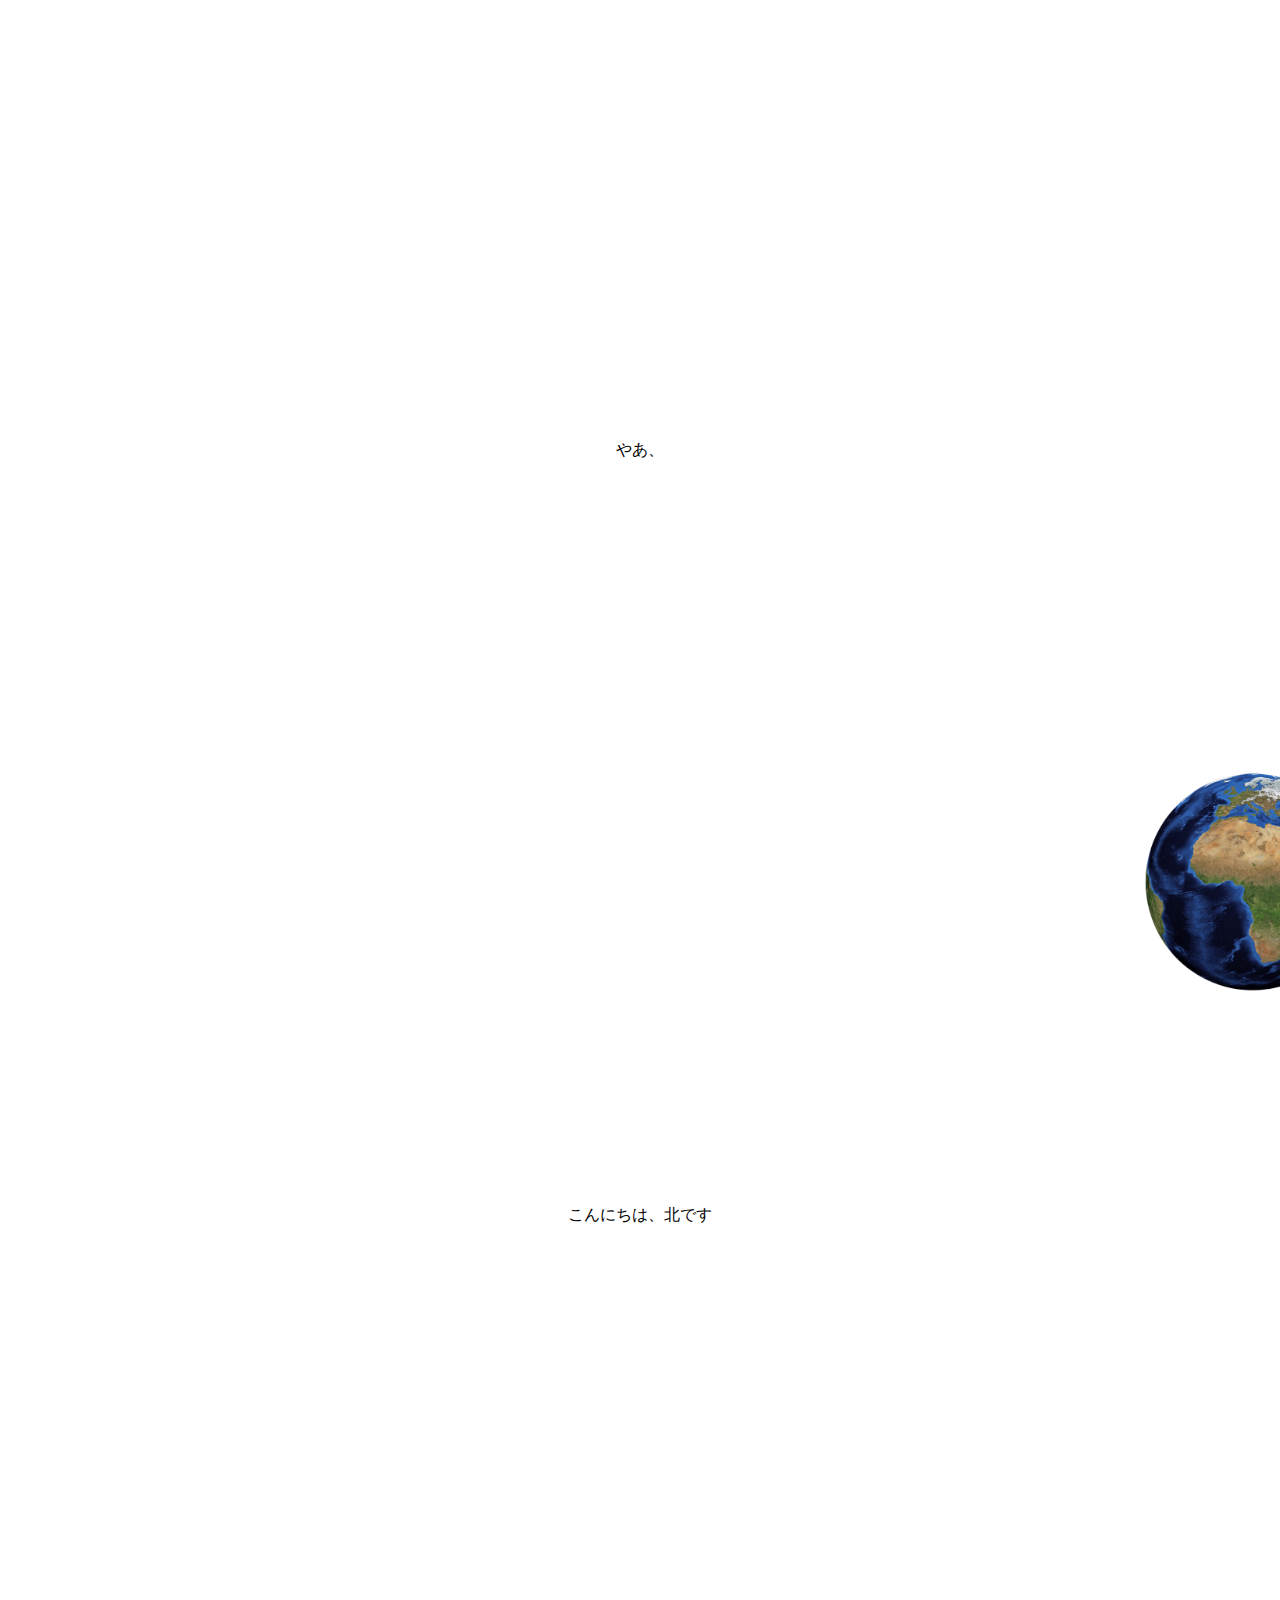
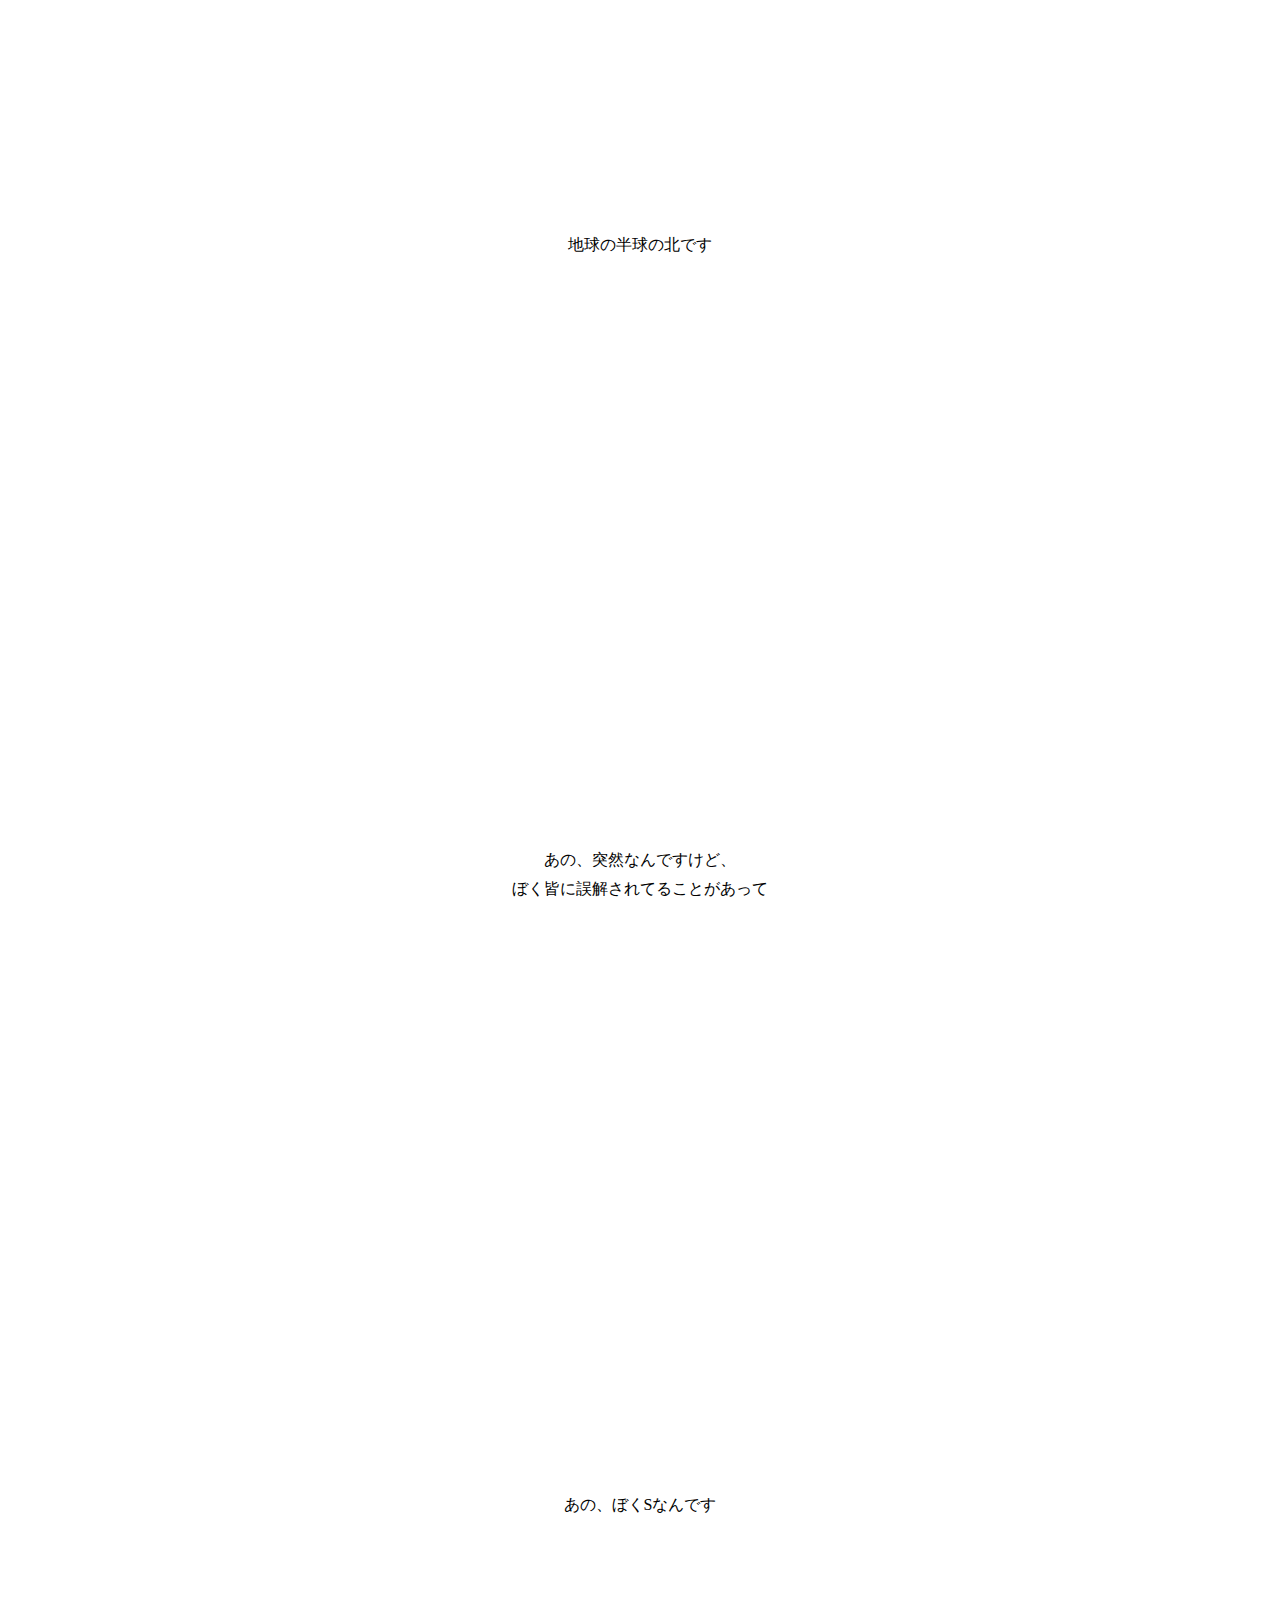
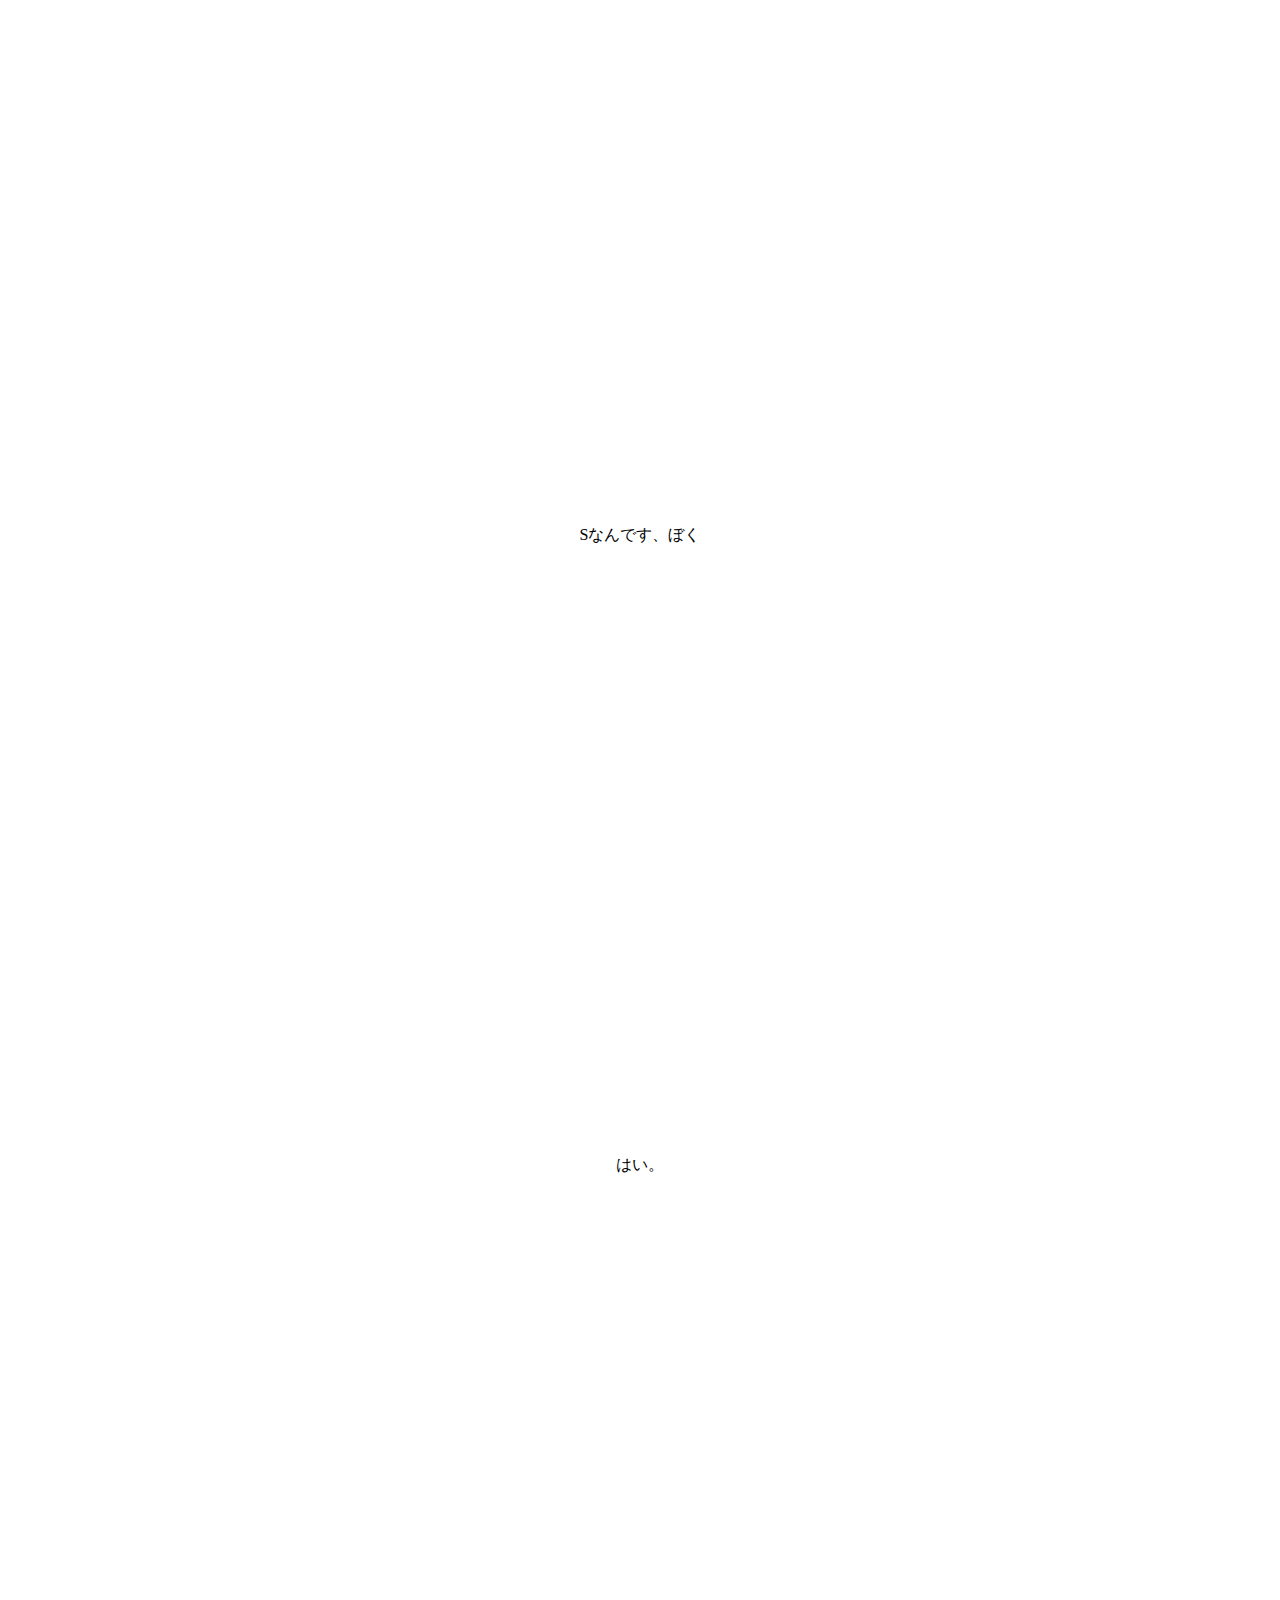
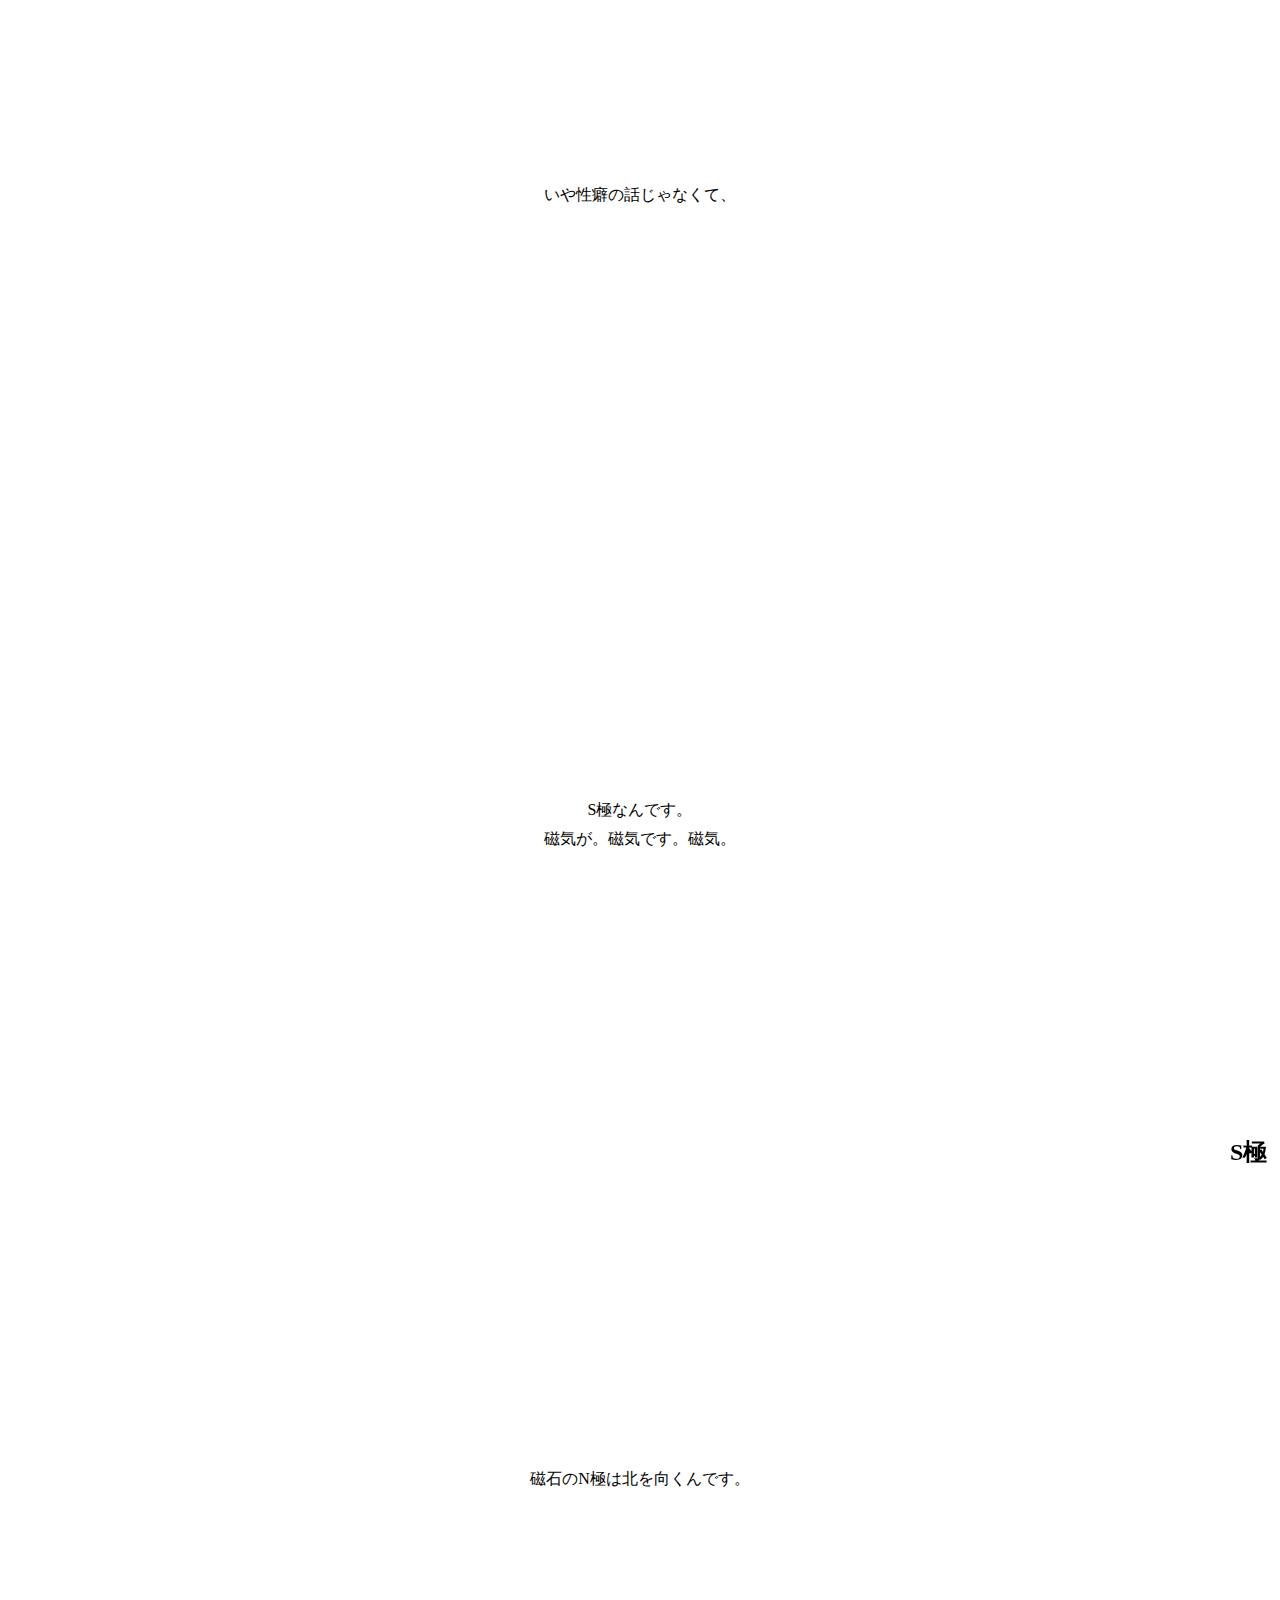
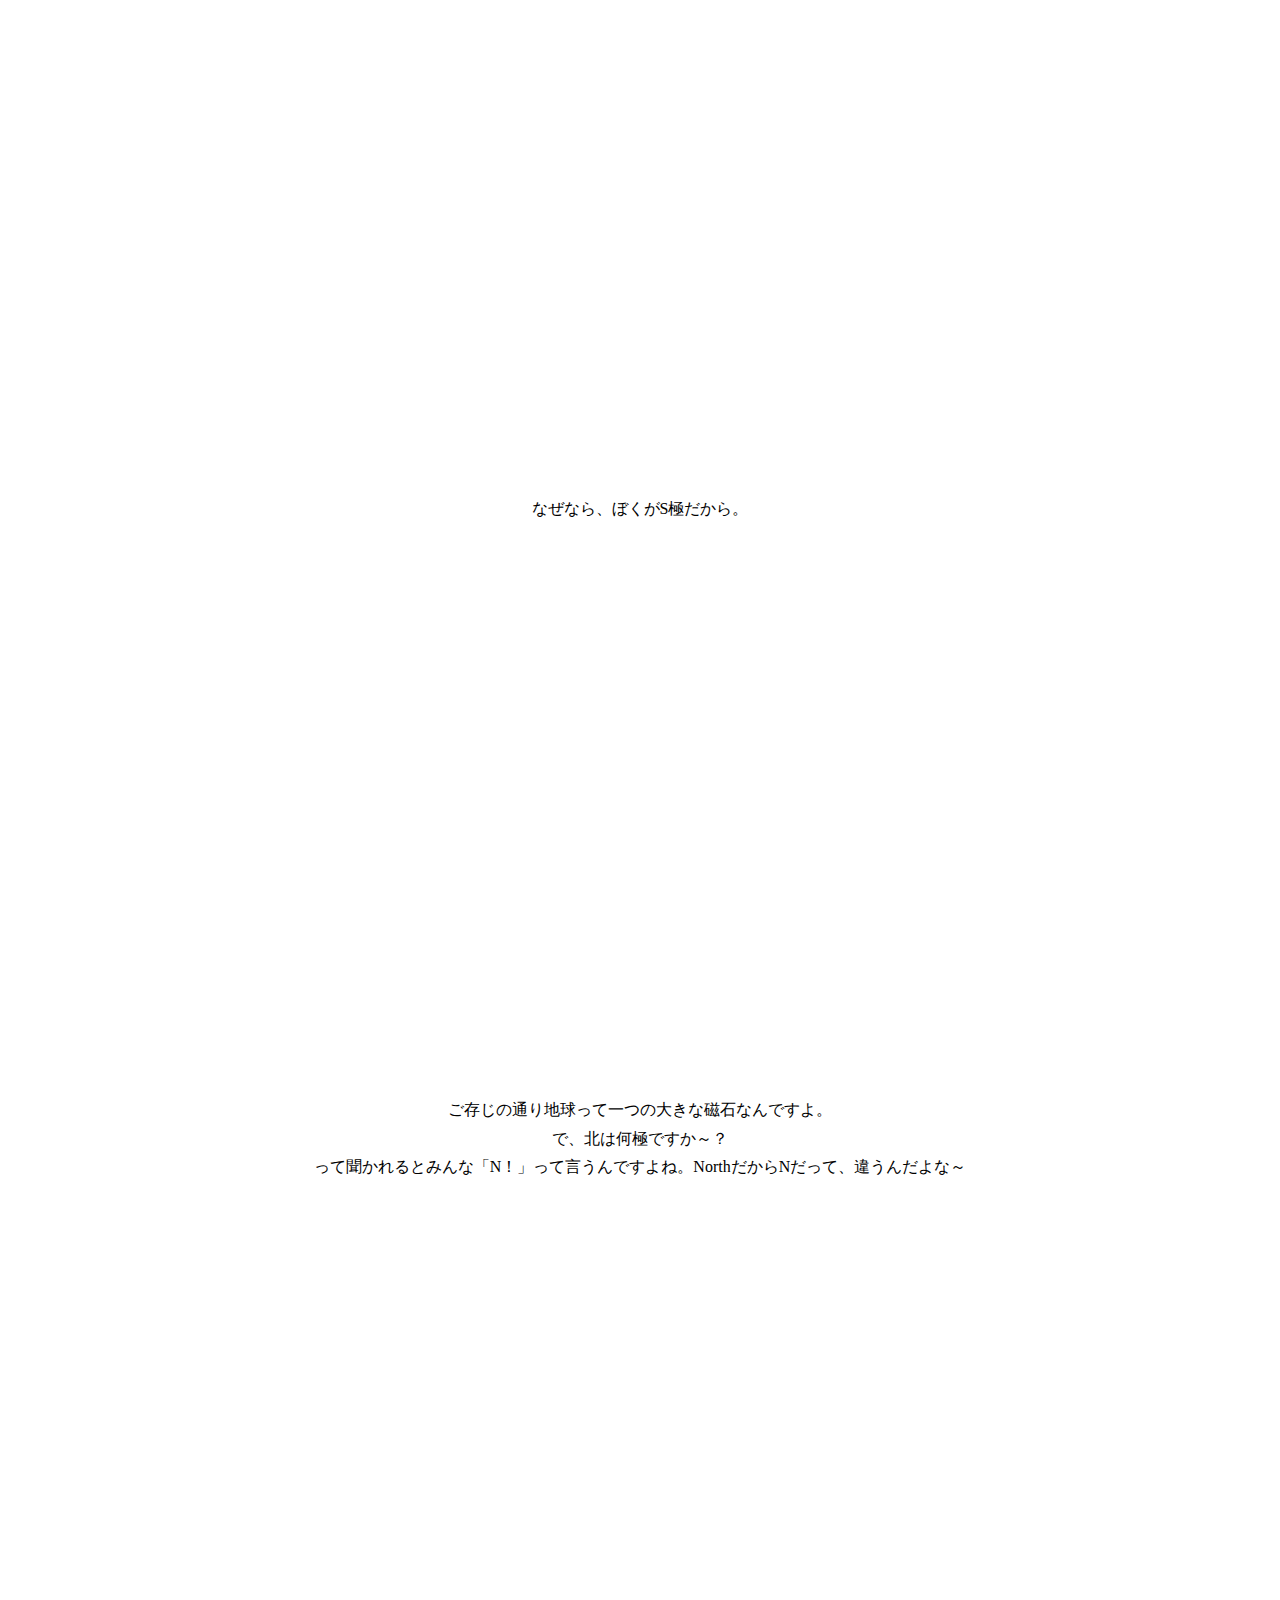
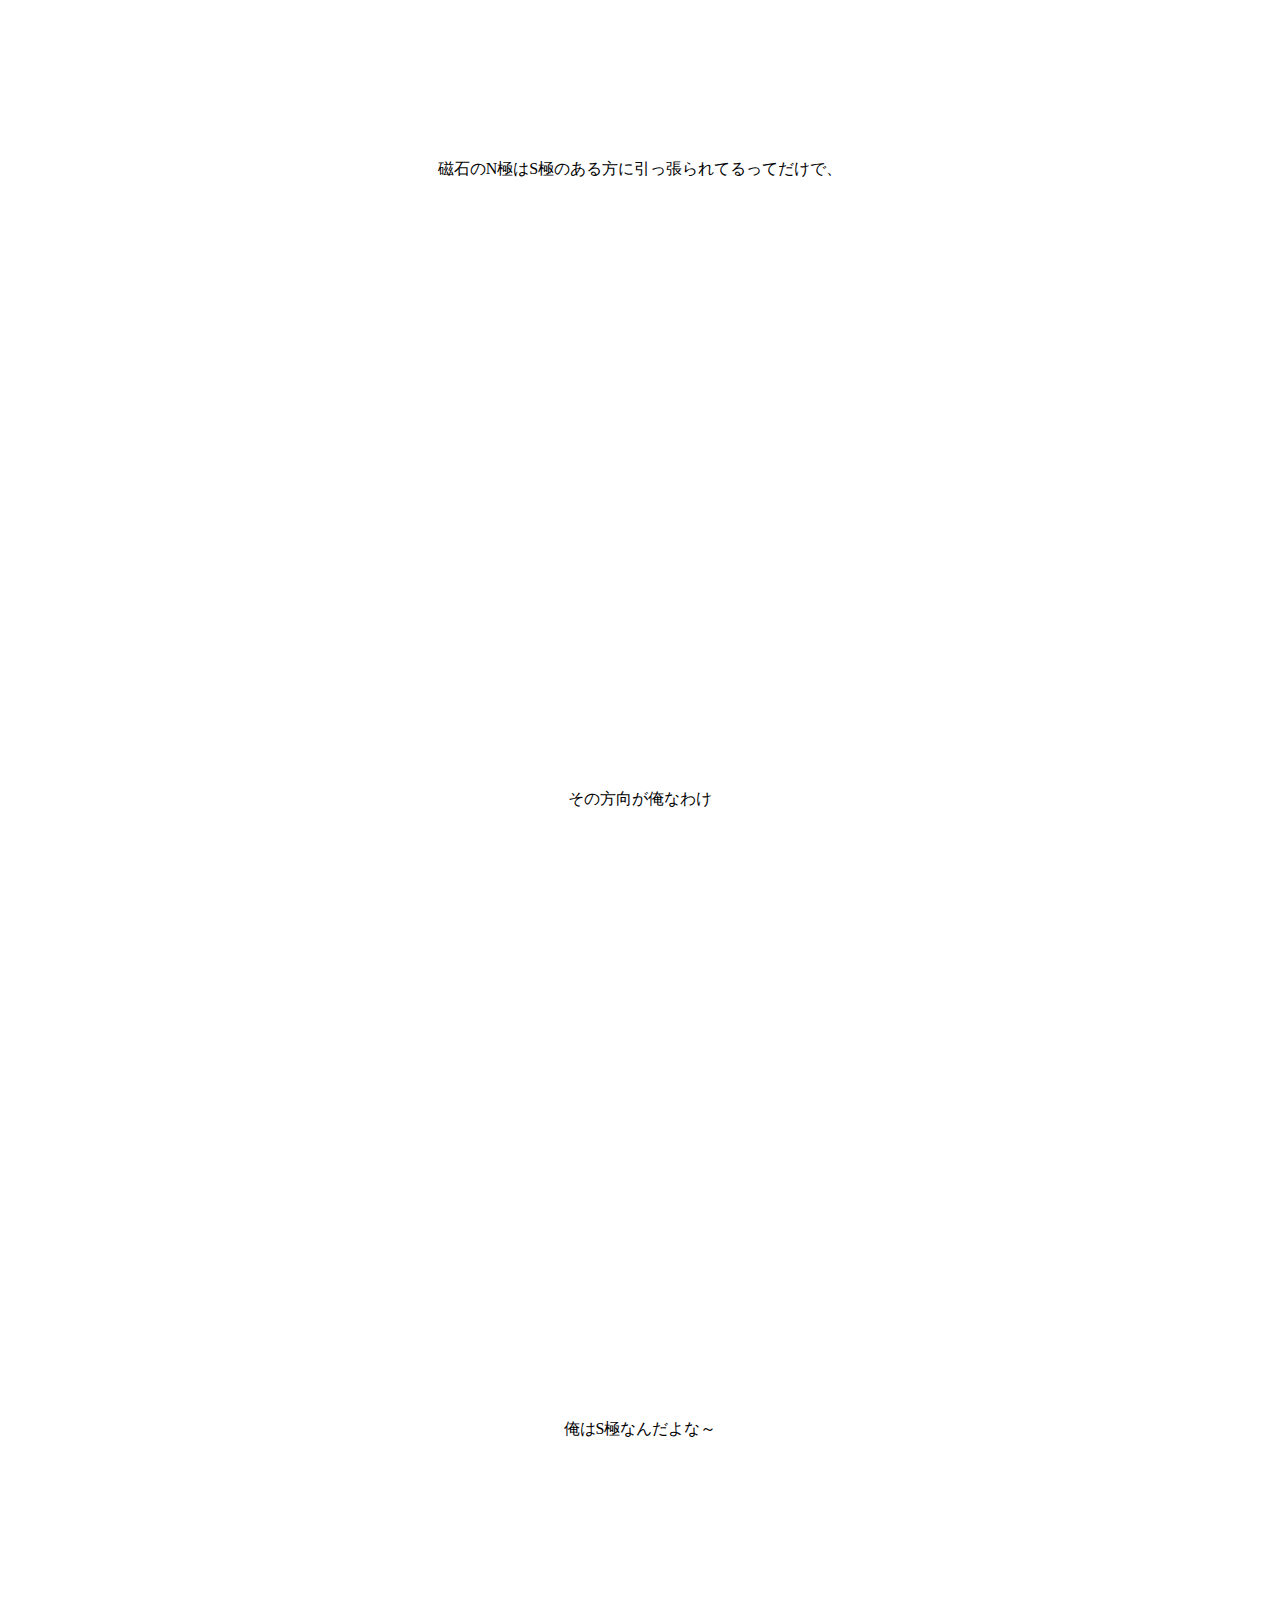
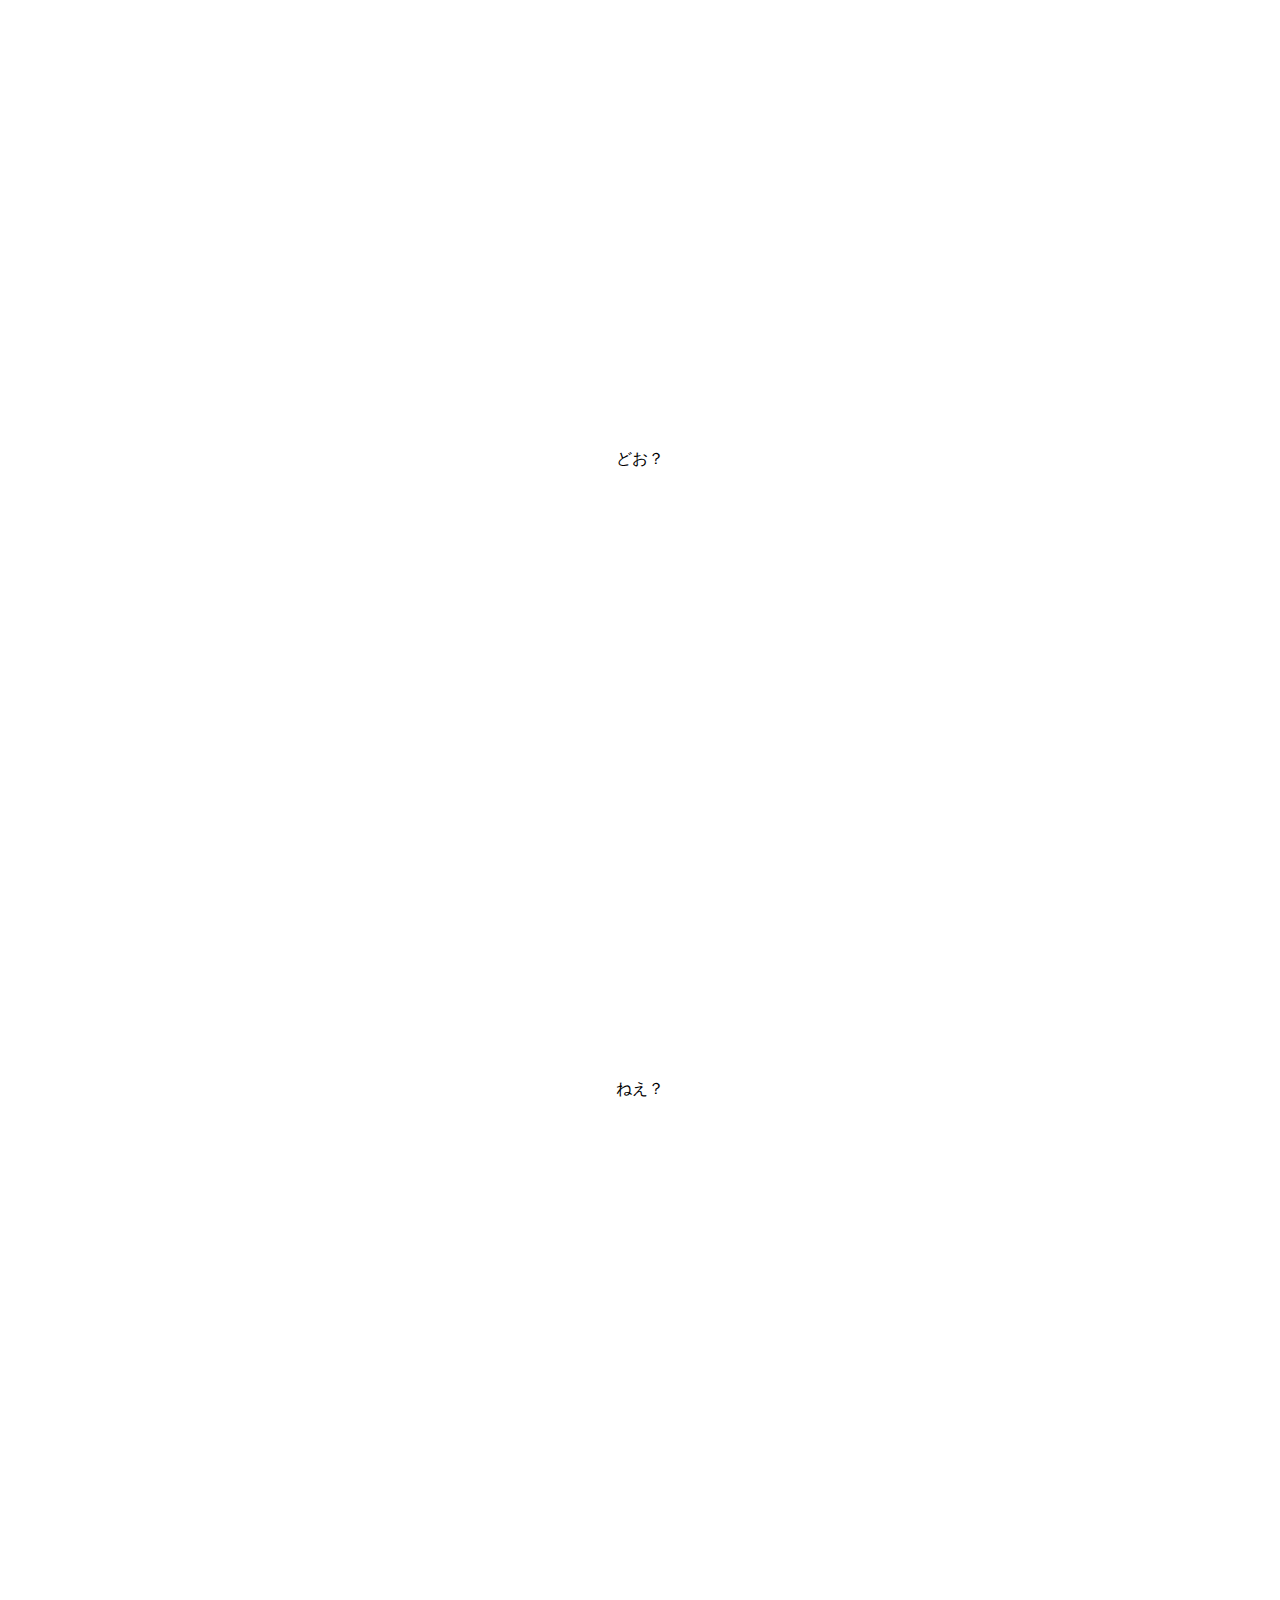
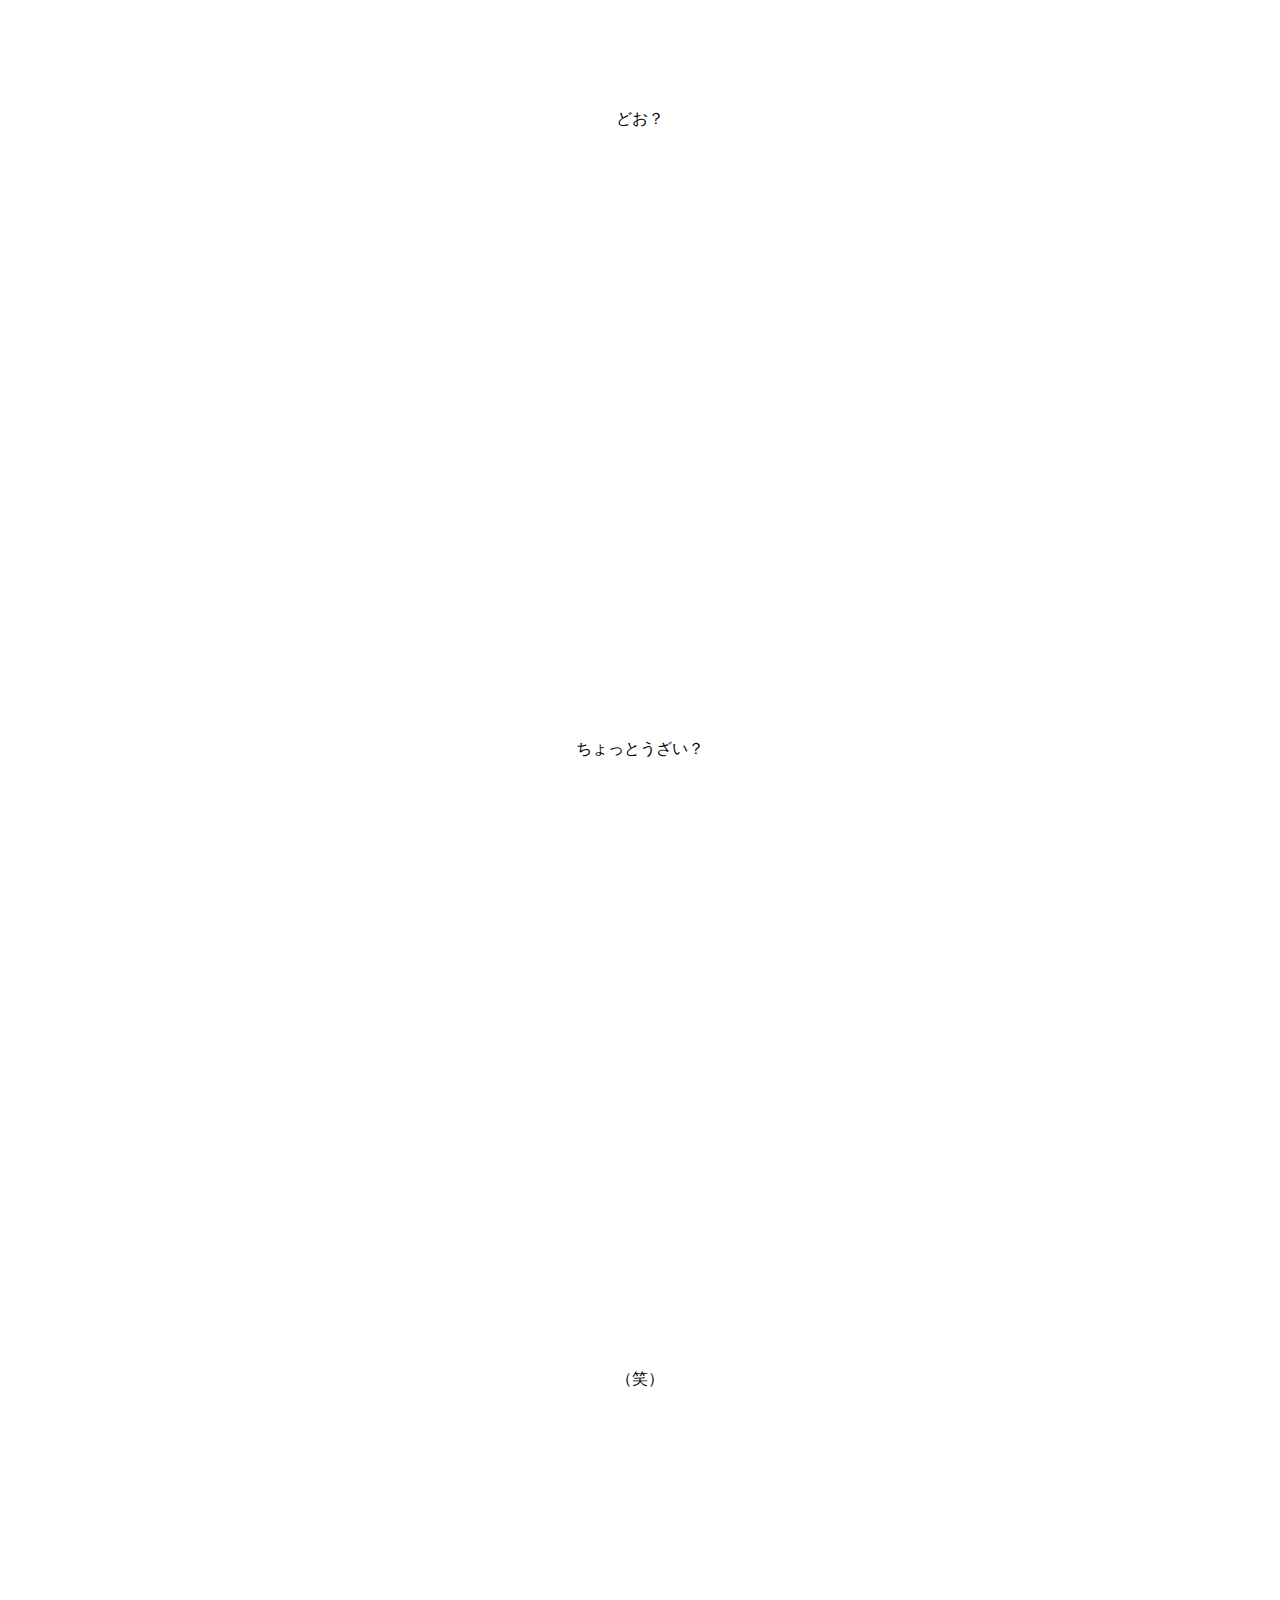
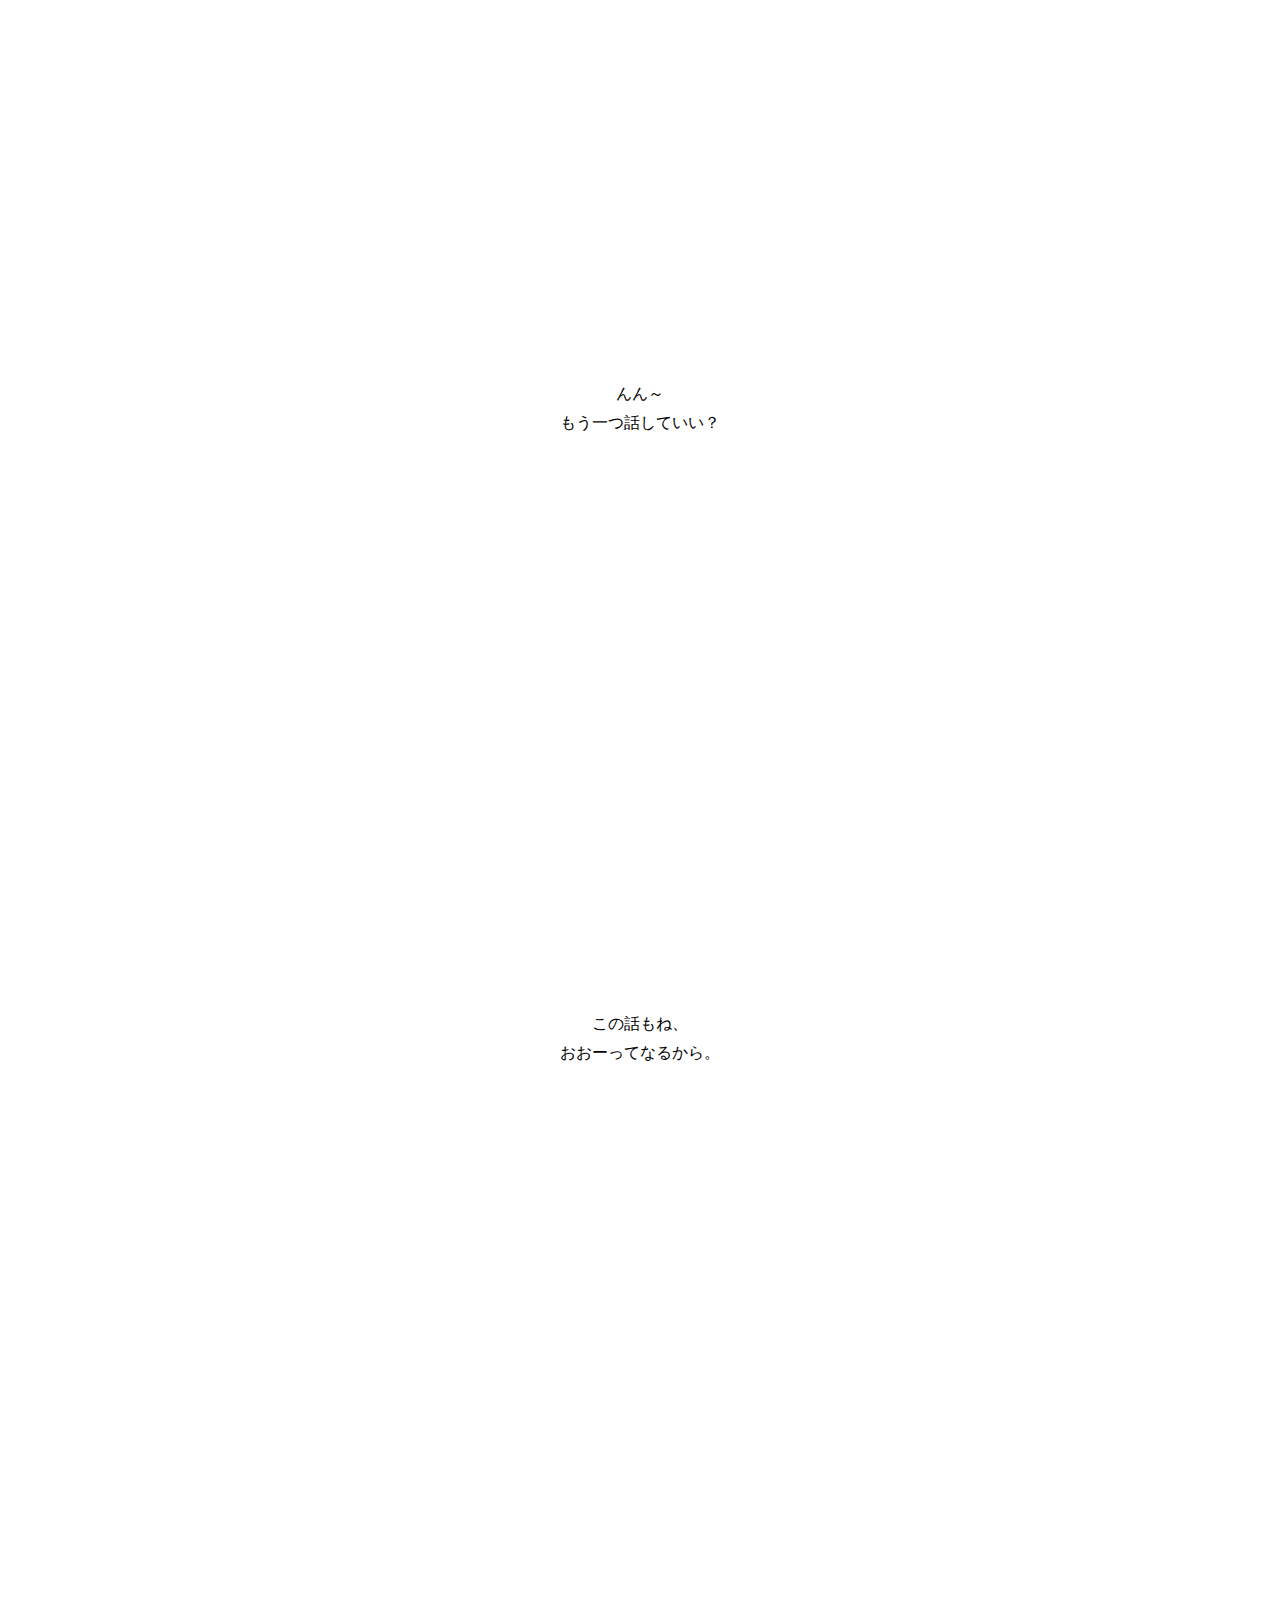
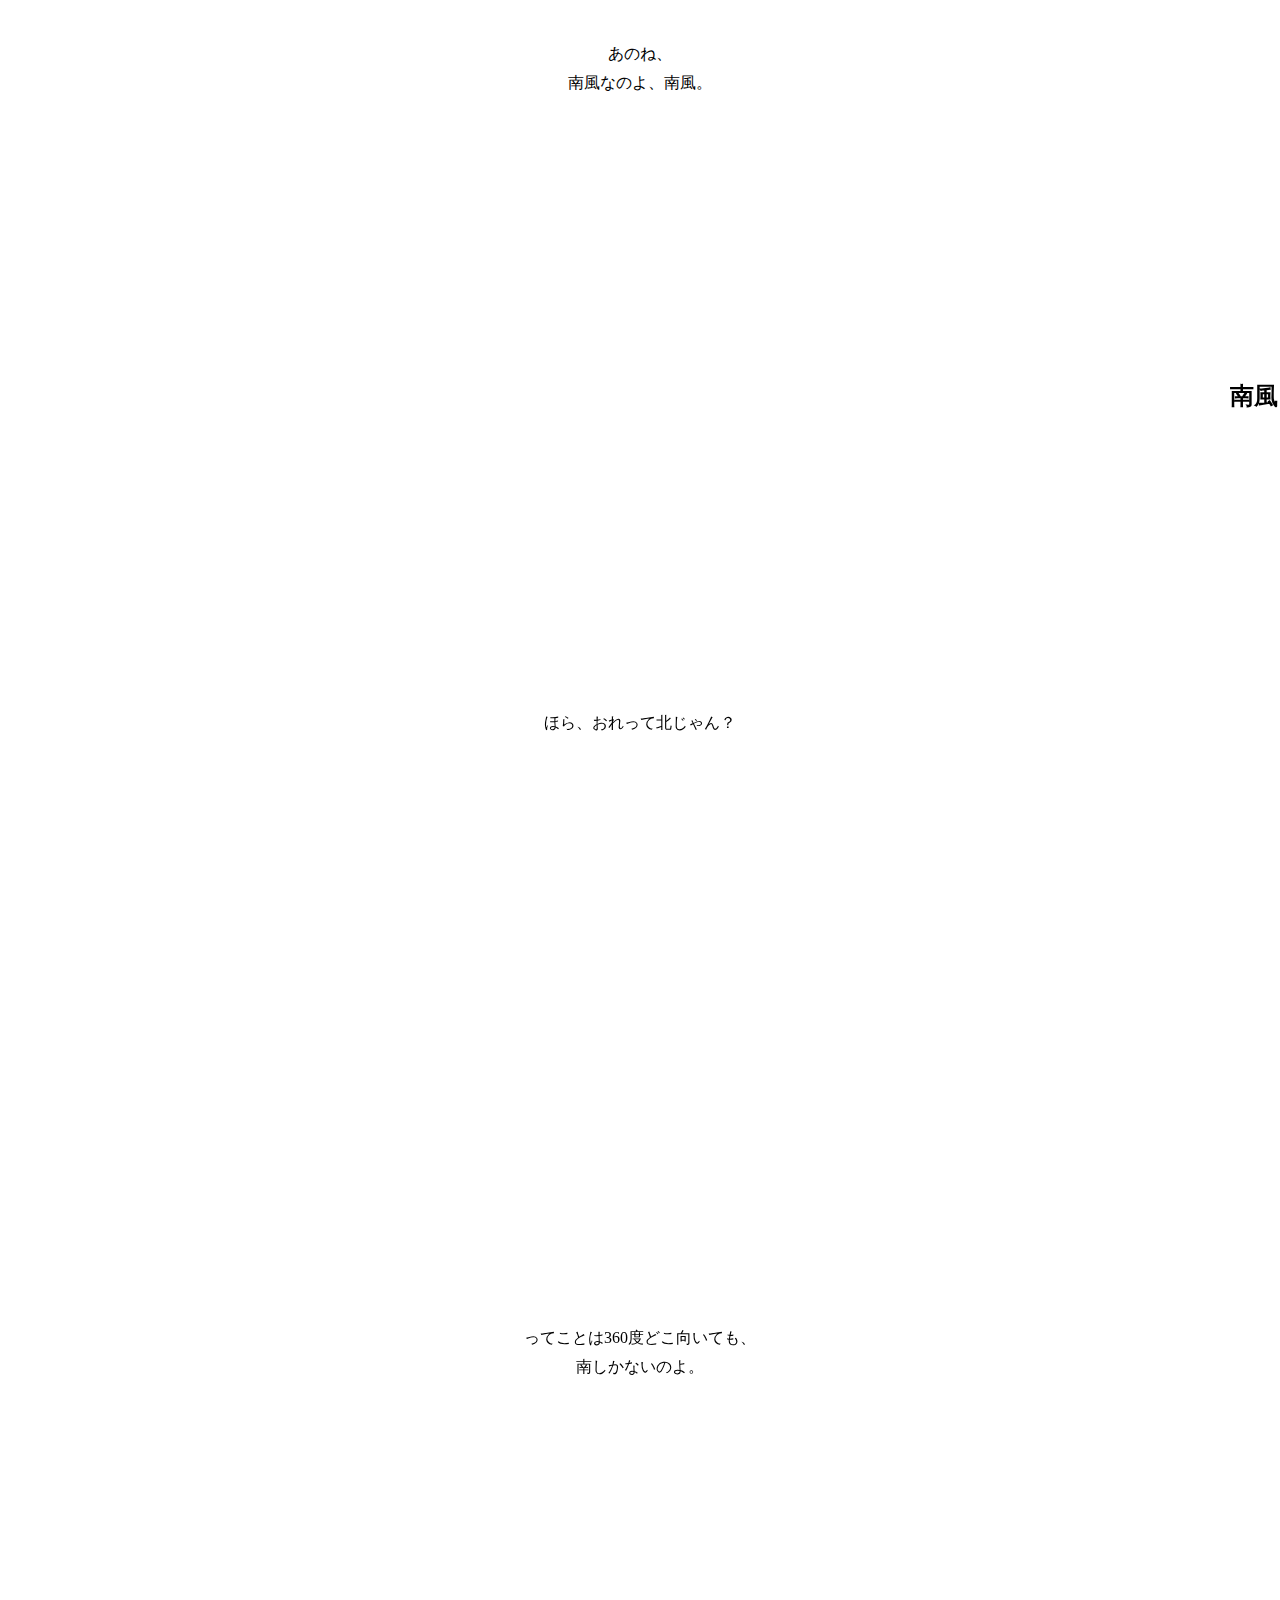
==== index.html @ 5610a76c "Add files via upload" ====
<!DOCTYPE html>
<html lang="ja">
<head>
    <meta charset="UTF-8">
    <meta name="viewport" content="width=device-width, initial-scale=1.0">
    <link rel="stylesheet" href="reset.css">
    <link rel="stylesheet" href="style.css">
    <title>北</title>
</head>
<body>
    <img id="earth" src="earth.png" alt="the Earth">
    <div class="comment comment-height100"><p>やあ、</p></div>
    <div class="comment"><p>こんにちは、北です</p></div>
    <div class="comment"><p>地球の半球の北です</p></div>
    <div class="comment"><p>あの、突然なんですけど、<br>ぼく皆に誤解されてることがあって</p></div>
    <div class="comment"><p>あの、ぼくSなんです</p></div>
    <div class="comment"><p>Sなんです、ぼく</p></div>
    <div class="comment"><p>はい。</p></div>
    <div class="comment"><p>いや性癖の話じゃなくて、</p></div>
    <div class="comment"><p>S極なんです。<br>磁気が。磁気です。磁気。</p></div>
    <section class="section">
        <div class="line">S極</div>
        <div class="comment"><p>磁石のN極は北を向くんです。</p></div>
        <div class="comment"><p>なぜなら、ぼくがS極だから。</p></div>
        <div class="comment"><p>ご存じの通り地球って一つの大きな磁石なんですよ。<br>で、北は何極ですか～？<br>って聞かれるとみんな「N！」って言うんですよね。NorthだからNだって、違うんだよな～</p></div>
        <div class="comment"><p>磁石のN極はS極のある方に引っ張られてるってだけで、</p></div>
        <div class="comment"><p>その方向が俺なわけ</p></div>
        <div class="comment"><p>俺はS極なんだよな～</p></div>
    </section>
    <div class="comment"><p>どお？</p></div>
    <div class="comment"><p>ねえ？</p></div>
    <div class="comment"><p>どお？</p></div>
    <div class="comment"><p>ちょっとうざい？</p></div>
    <div class="comment"><p>（笑）</p></div>
    <div class="comment"><p>んん～<br>もう一つ話していい？</p></div>
    <div class="comment"><p>この話もね、<br>おおーってなるから。</p></div>
    <div class="comment"><p>あのね、<br>南風なのよ、南風。</p></div>
    <section class="section">
        <div class="line">南風</div>
        <div class="comment"><p>ほら、おれって北じゃん？</p></div>
        <div class="comment"><p>ってことは360度どこ向いても、<br>南しかないのよ。</p></div>
        <div class="comment"><p>だから風吹いたらとりあえずその風って南風なのね、</p></div>
        <div class="comment"><p>南から吹いてきてるからね、</p></div>
        <div class="comment"><p>この風はどっから来た？<br>とかじゃなくて、南なのよ、<br>南でしかないのよ、だから南風。</p></div>
        <div class="comment"><p>ぜ～んぶ南風</p></div>
    </section>
    <div class="comment"><p>おれけっこう南要素あるからね</p></div>
    <div class="comment"><p>まじ混沌<br>君たち人間のネーミングセンス複雑</p></div>
    <div class="comment"><p>一番混乱したのはね、SNS。</p></div>
    <div class="comment"><p>あれはサービスの名前だったのね。</p></div>
    <div class="comment"><p>最初聞いたとき、うわってなったもん。<br>どっち？磁極？方角？俺？<br>って、しかもＳ二つ付くし。</p></div>
    <div class="comment"><p>結果全然関係ないっていうね、</p></div>
    <div class="comment"><p>それはそれでなんか寂しさもあったよ、<br>結局好きだもん、<br>おれ自分のこと、北のこと。</p></div>
    <div class="comment"><p>はぁー話せたー、無事に。</p></div>
    <div class="comment"><p>ヒュー、</p></div>
    <div class="comment"><p>あ、ちなみに今の風は北風ね、<br>おれが自発的に吹いた風だから、</p></div>
    <div class="comment"><p>どっかから来た風じゃないからね、<br>おれ由来だからね、<br>おれオリジナルだからね、</p></div>
    <div class="comment"><p>俺風ね、北風</p></div>
    <div class="comment comment-height100"><p>いまのは北風。</p></div>
</body>
</html>
---- style.css ----
body {
  position: relative;
  background: #fff;
  color: #000;
  width: 100vw;
}
body #earth {
  position: fixed;
  top: calc(100% - 140px);
  left: calc(100% - 150px);
  width: 250px;
  height: auto;
  z-index: 10;
  -o-object-fit: contain;
     object-fit: contain;
}
body .comment {
  height: 70vh;
  width: 100%;
  display: flex;
  justify-content: center;
  align-items: center;
  text-align: center;
  line-height: 1.8;
}
body .comment.comment-height100 {
  height: 100vh;
}
body .comment p {
  padding: 30px;
}
body .section {
  position: relative;
  height: 100%;
  width: 100%;
}
body .section .line {
  position: -webkit-sticky;
  position: sticky;
  top: calc(100% - 140px - 30px);
  left: calc(100% - 10px);
  font-size: 1.5rem;
  width: 50px;
  font-weight: bold;
}
/*# sourceMappingURL=style.css.map */
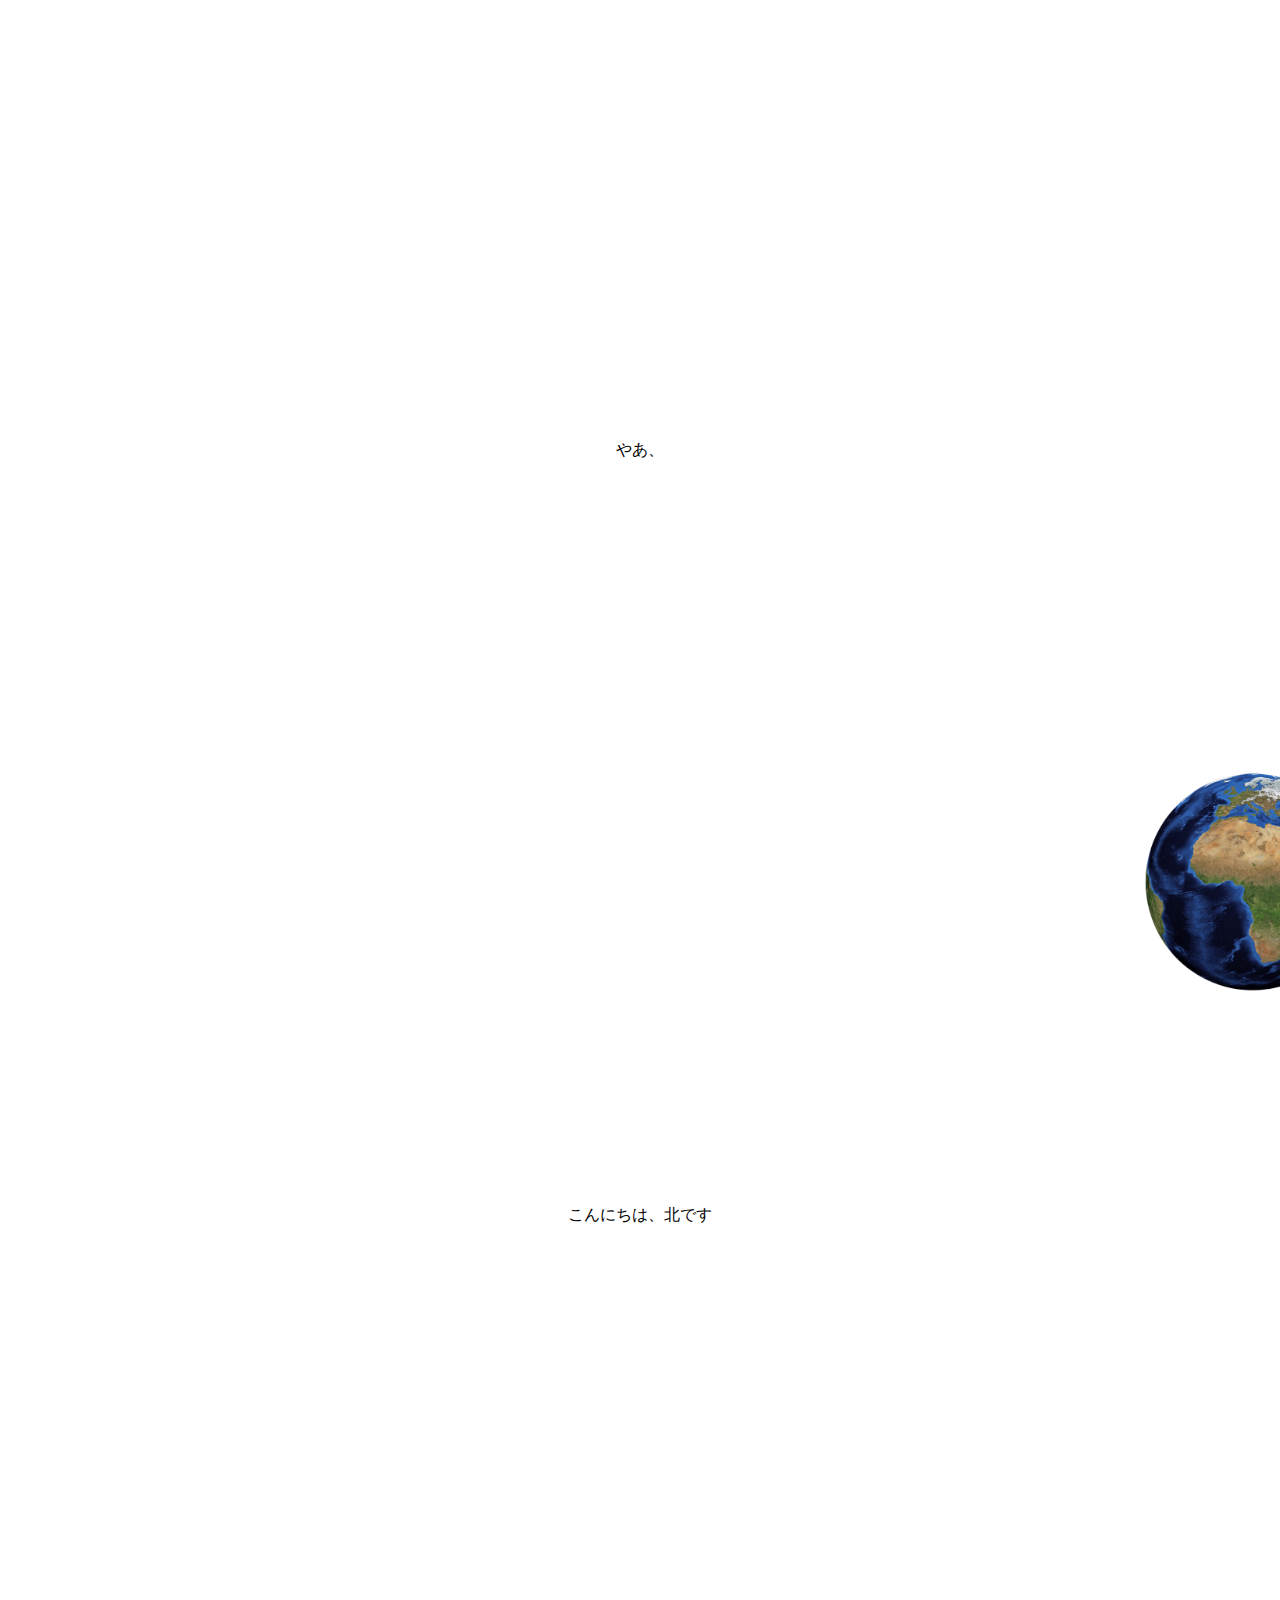
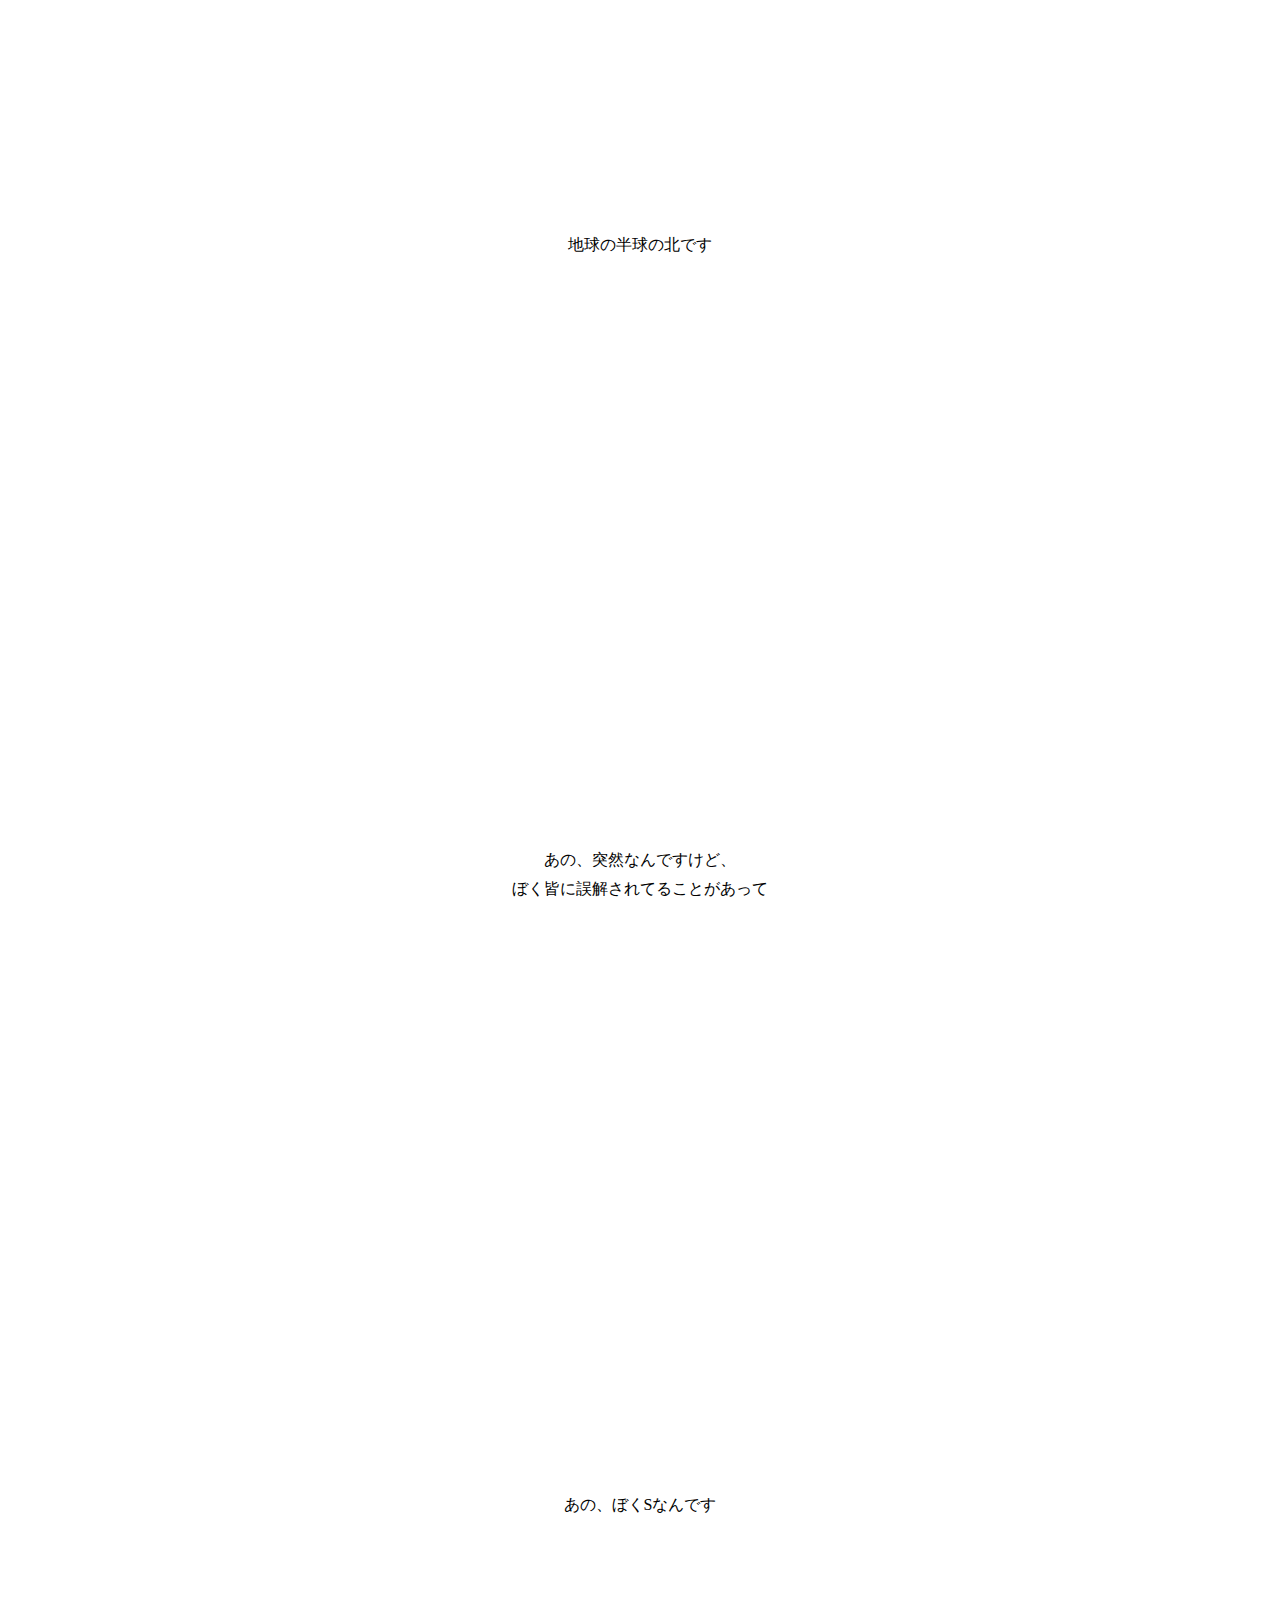
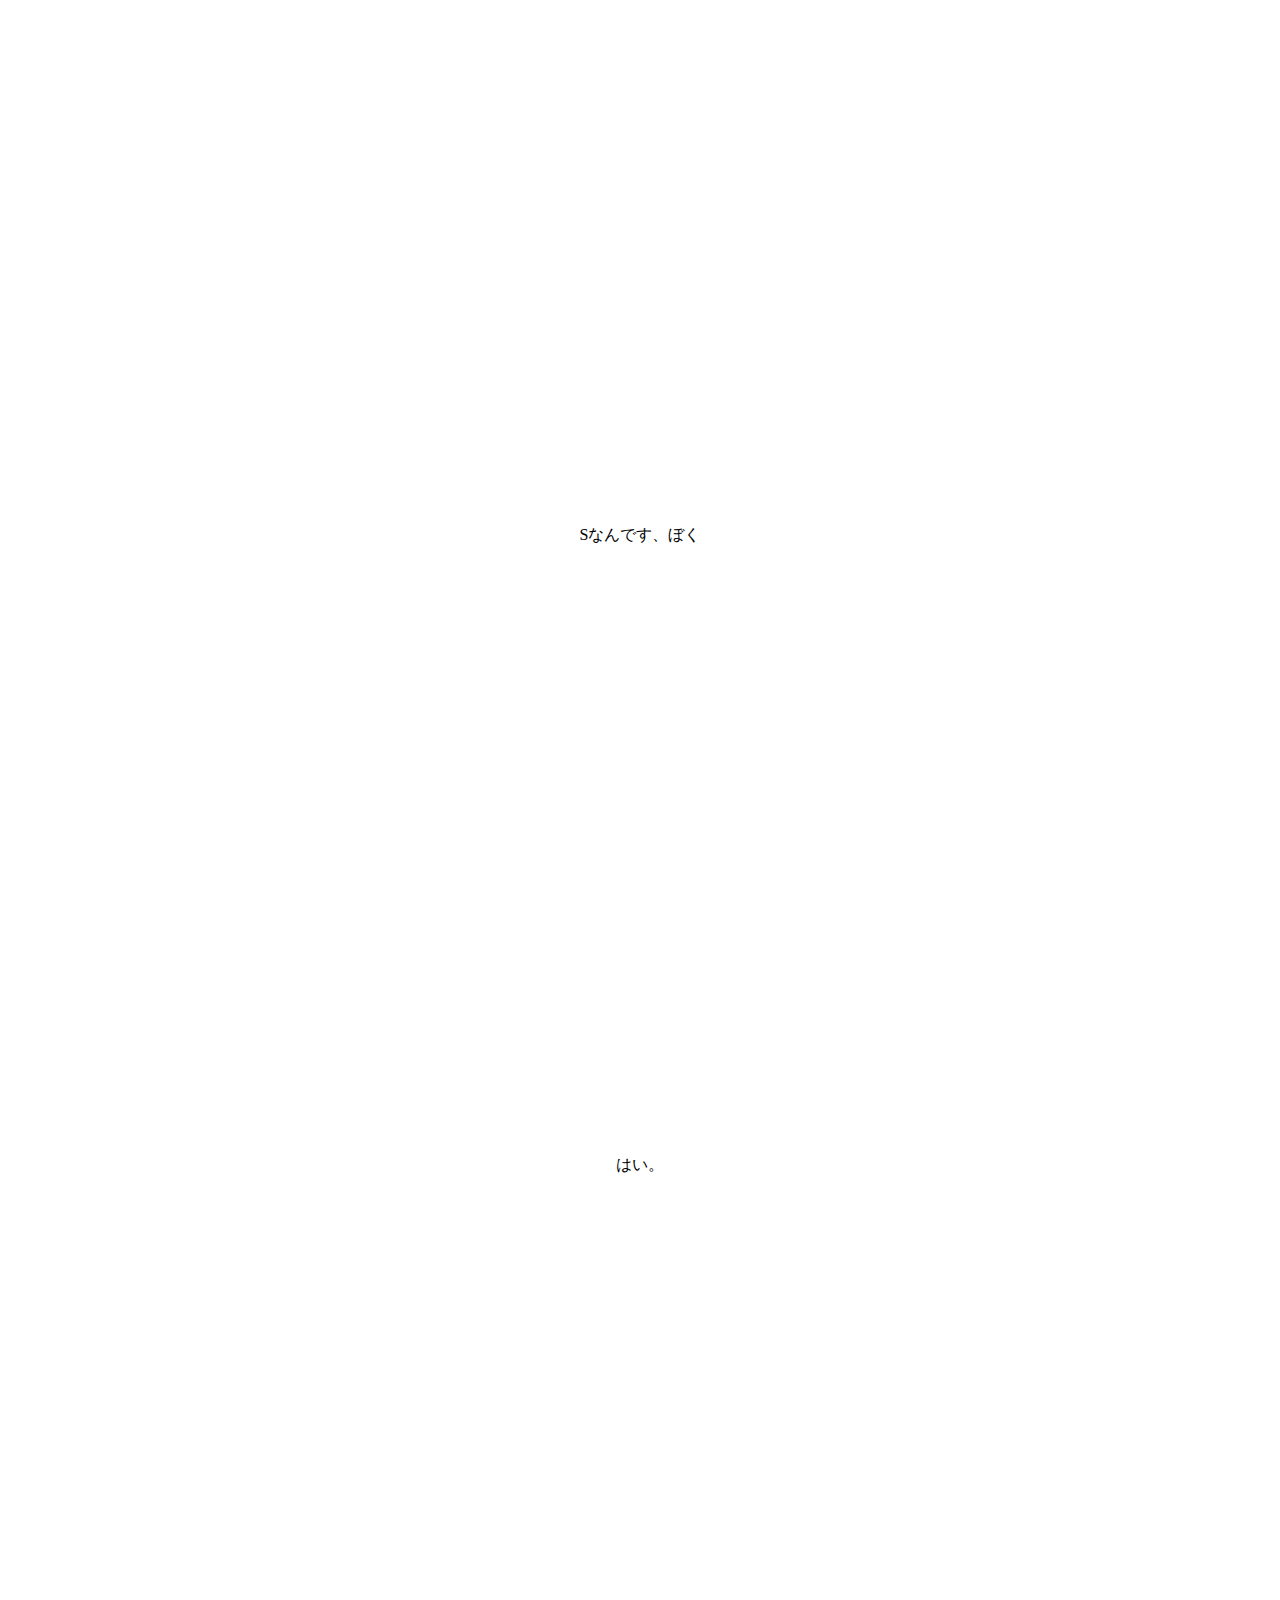
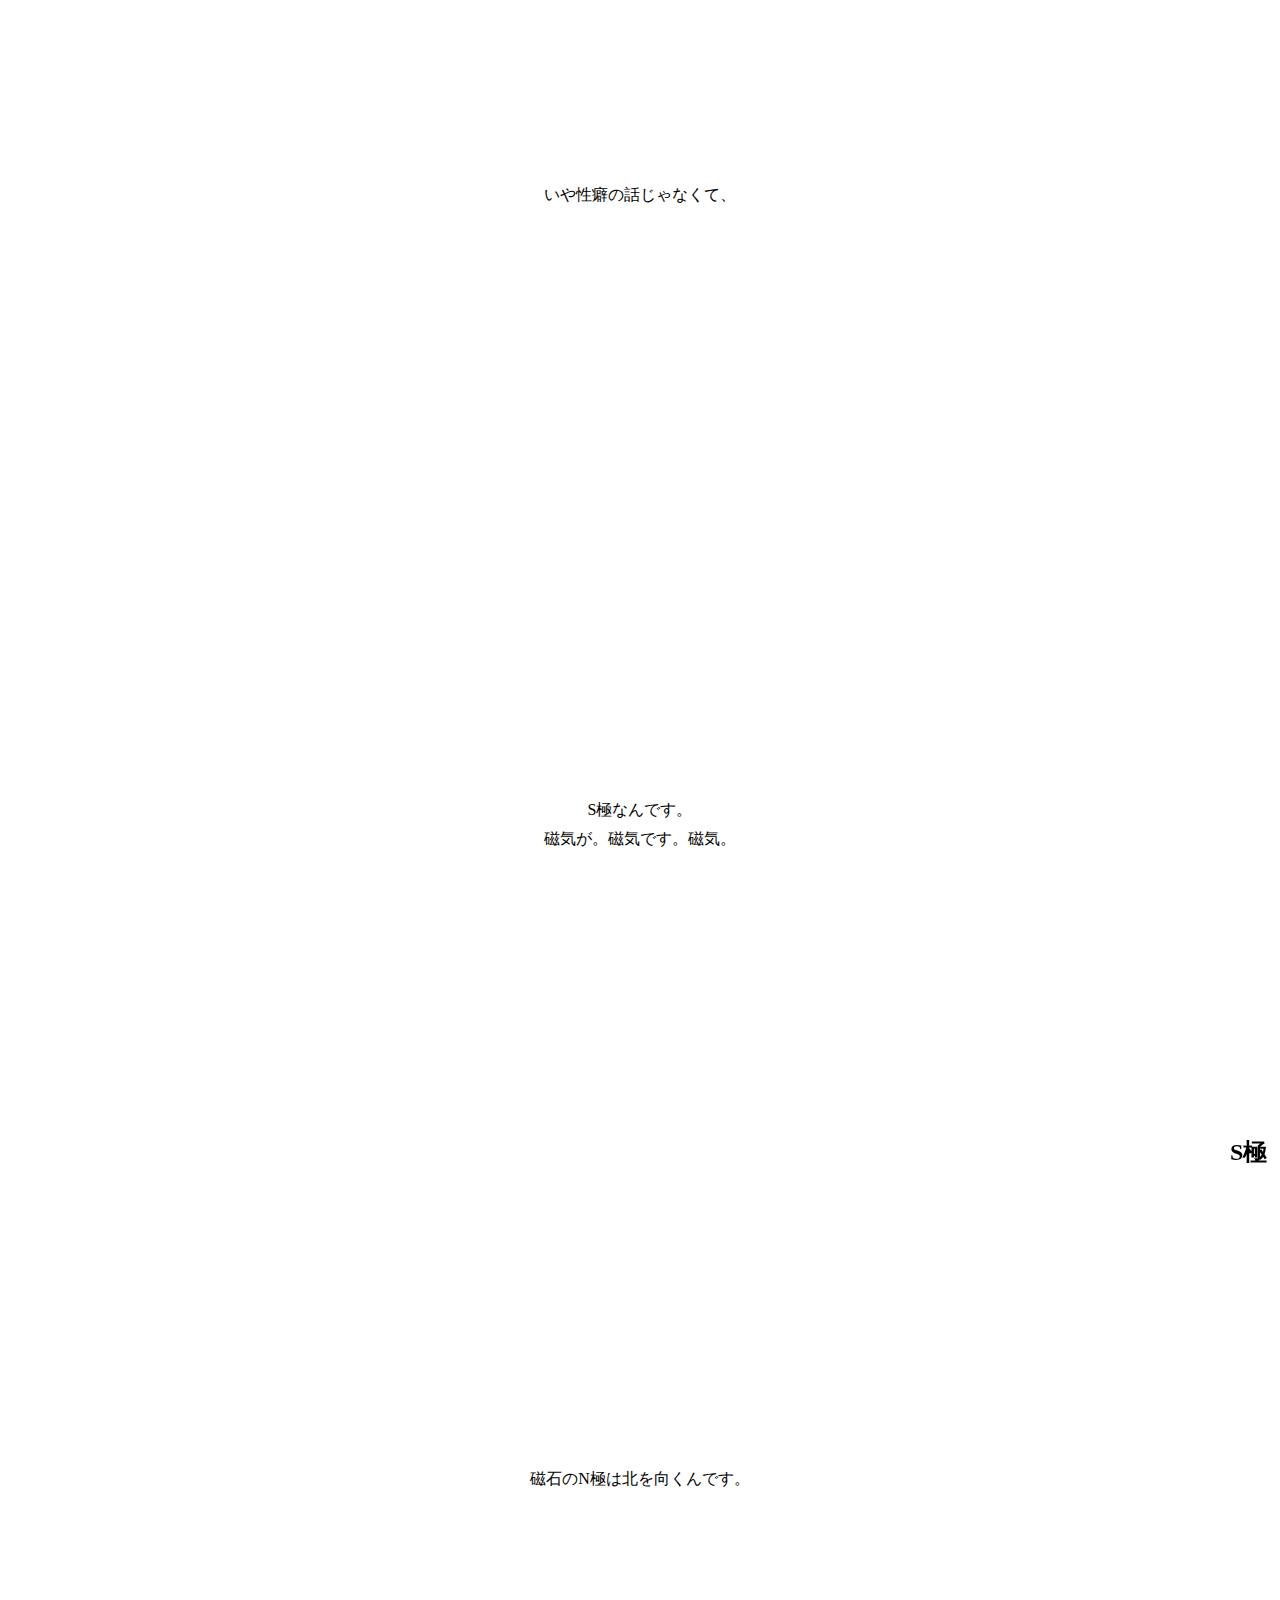
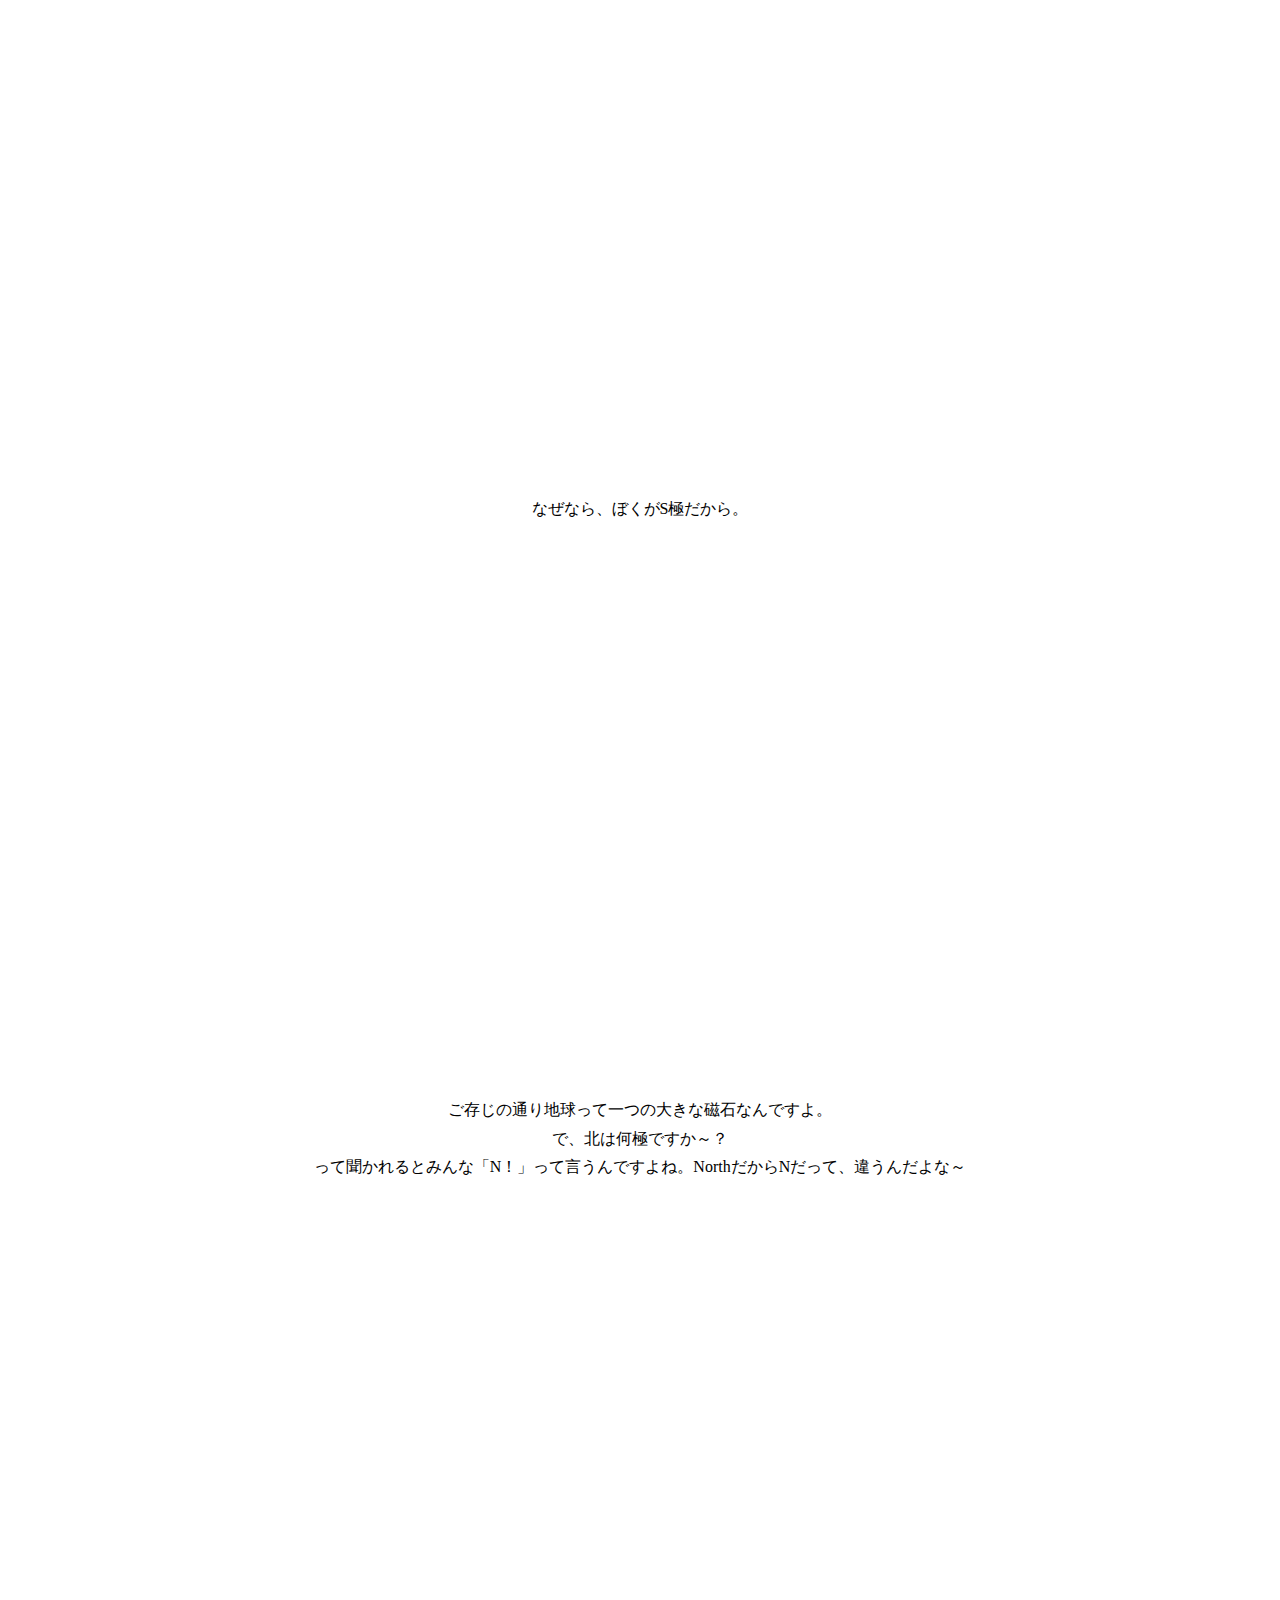
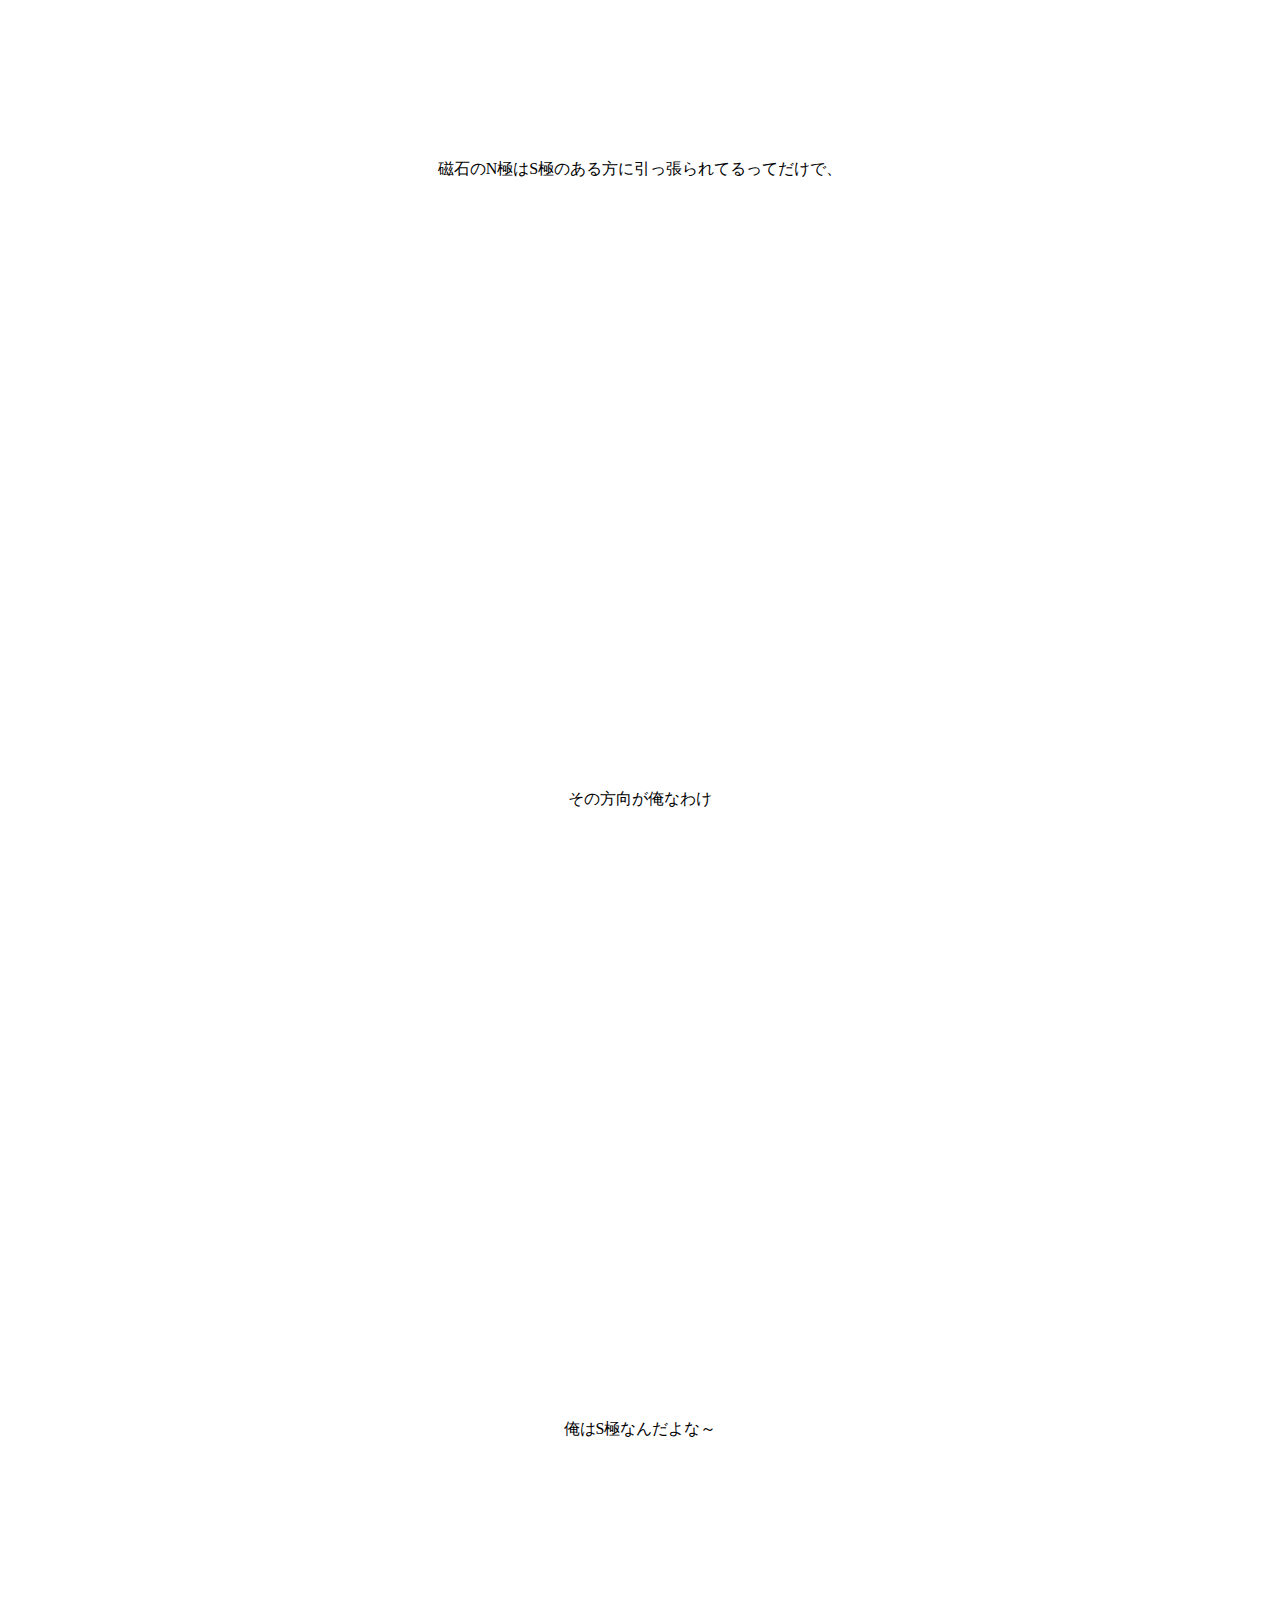
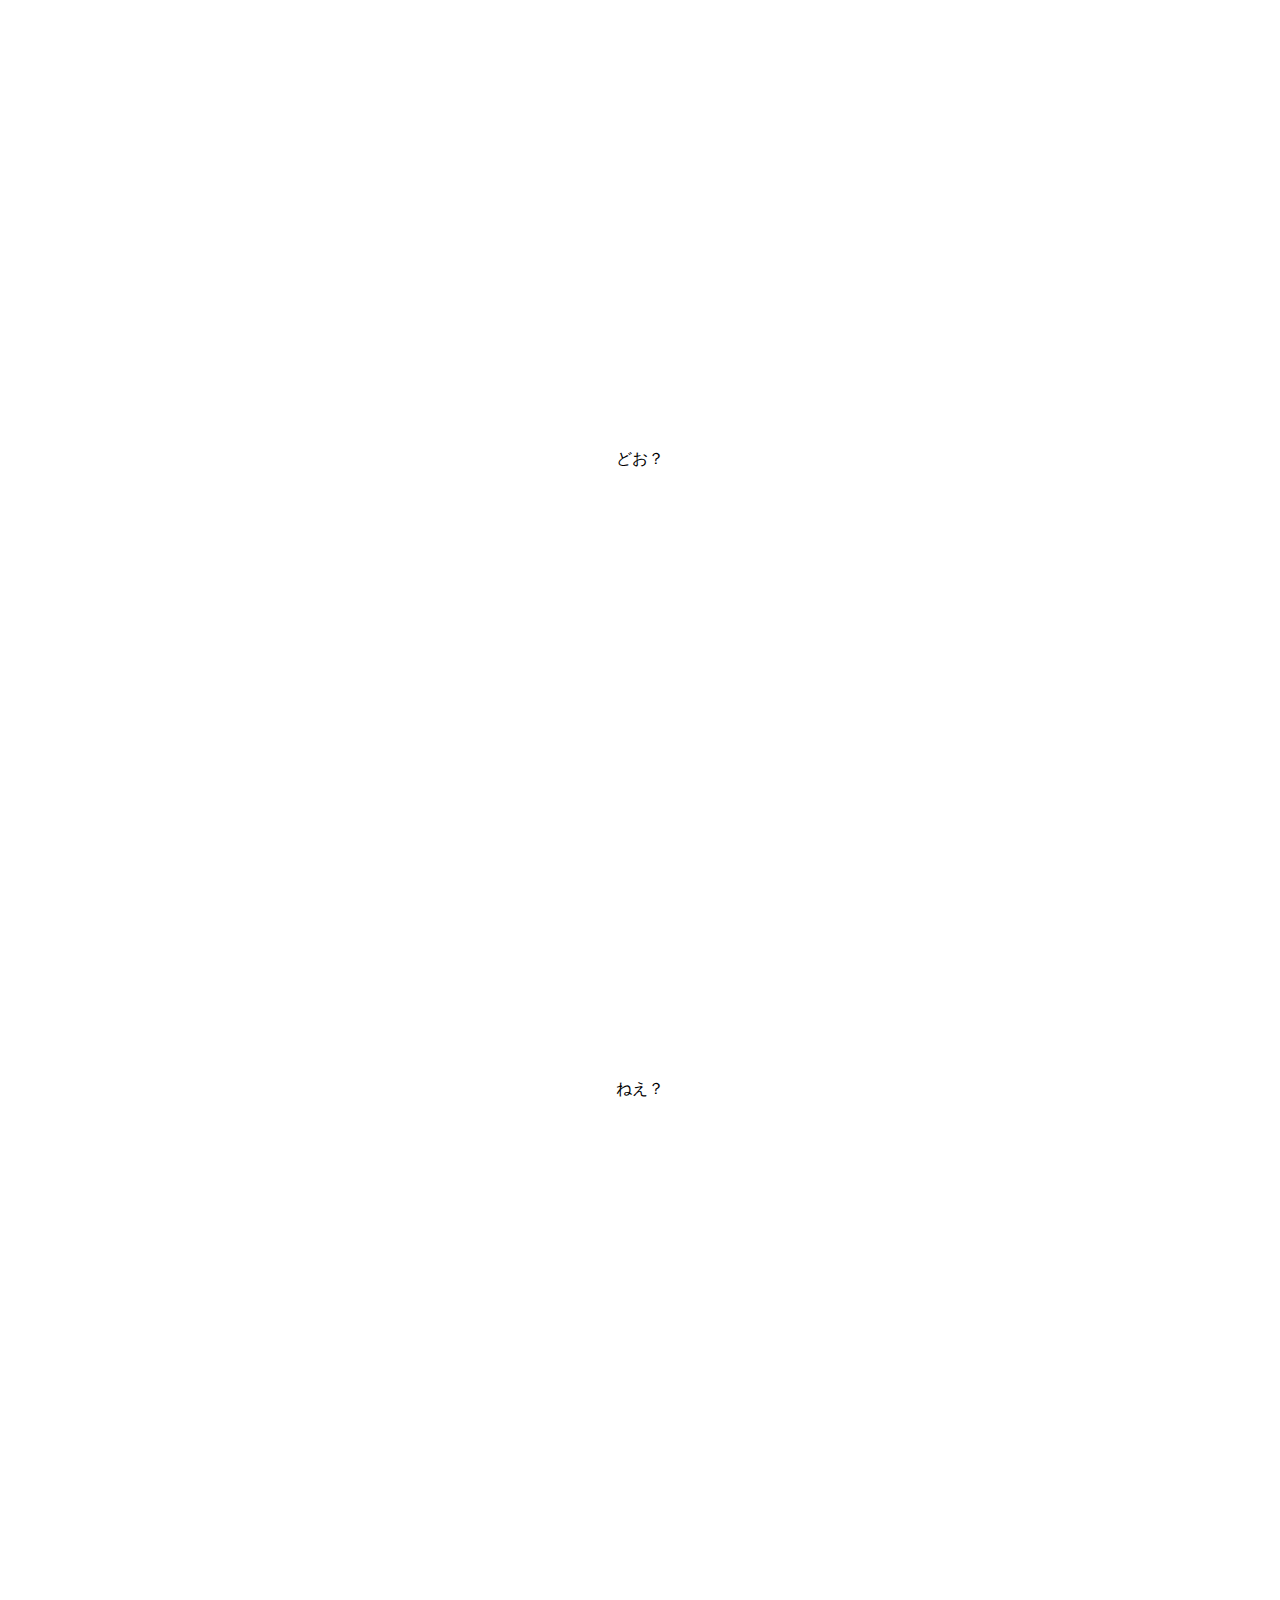
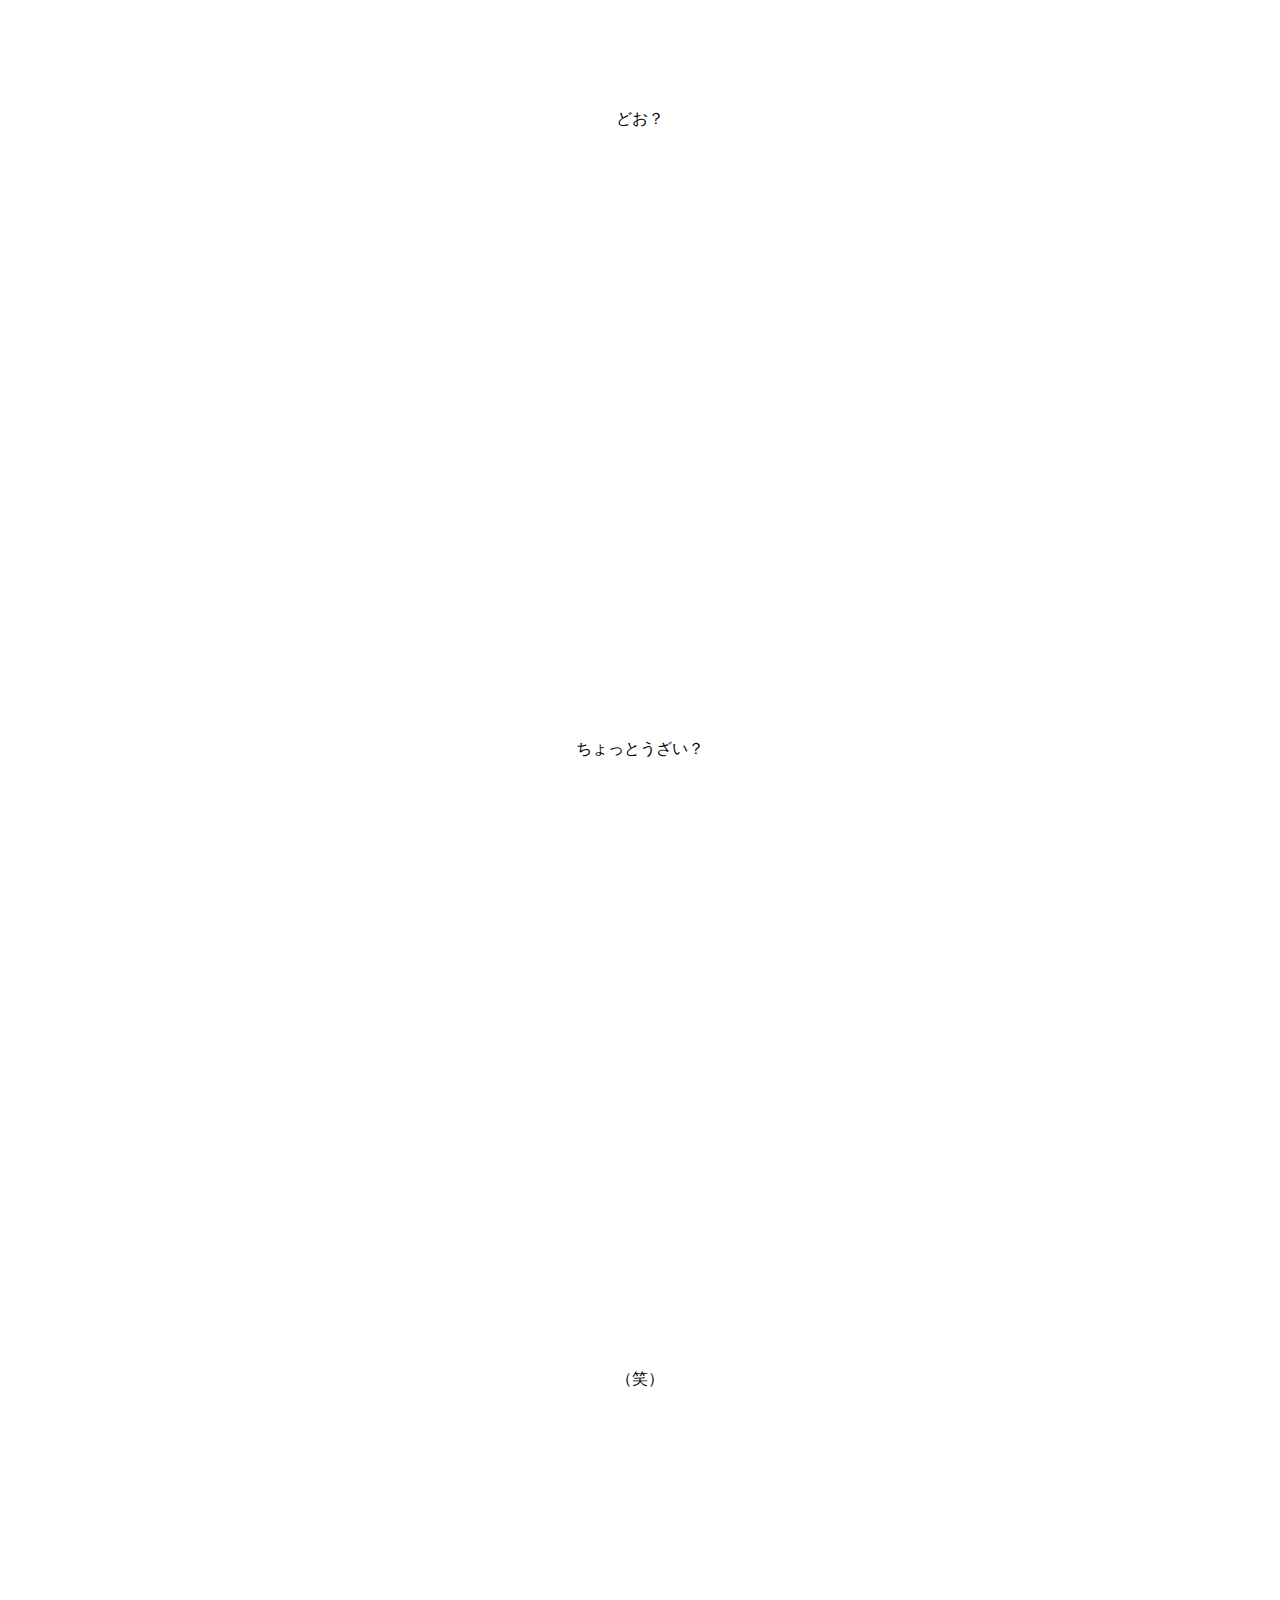
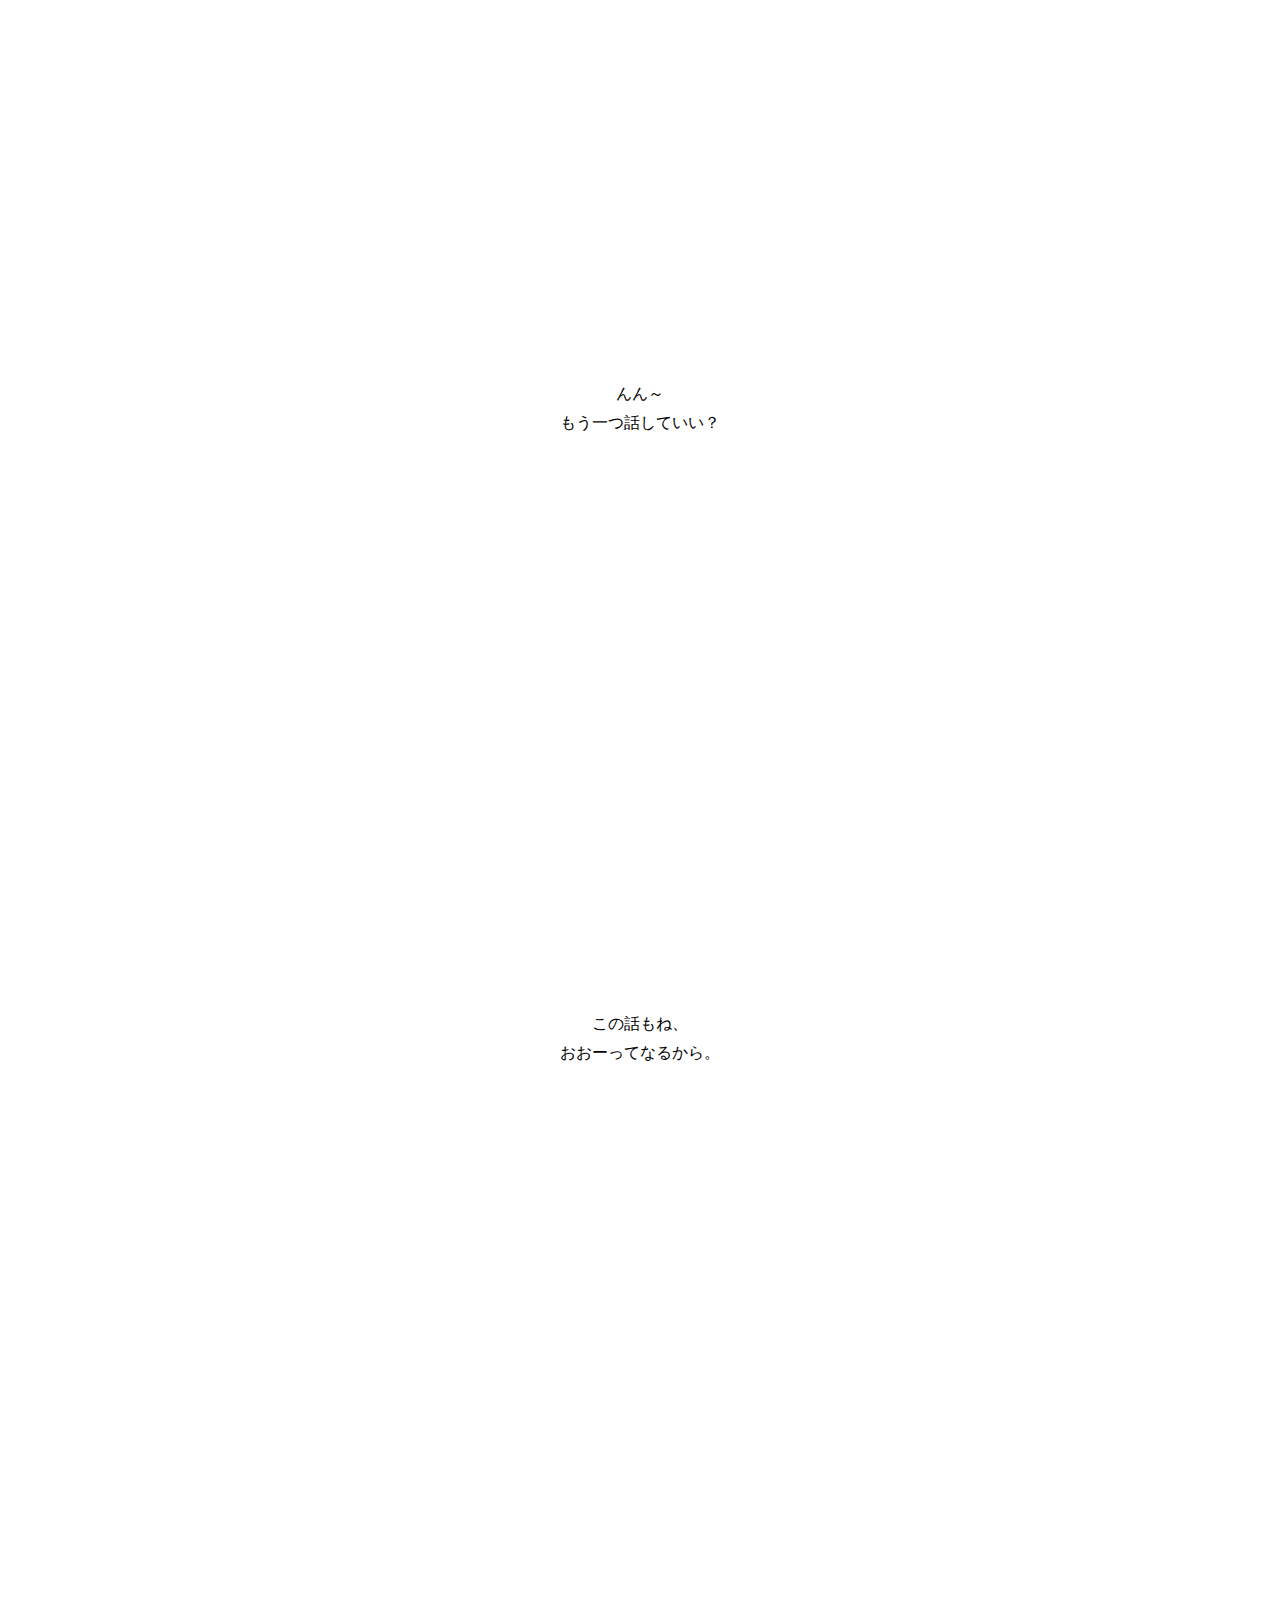
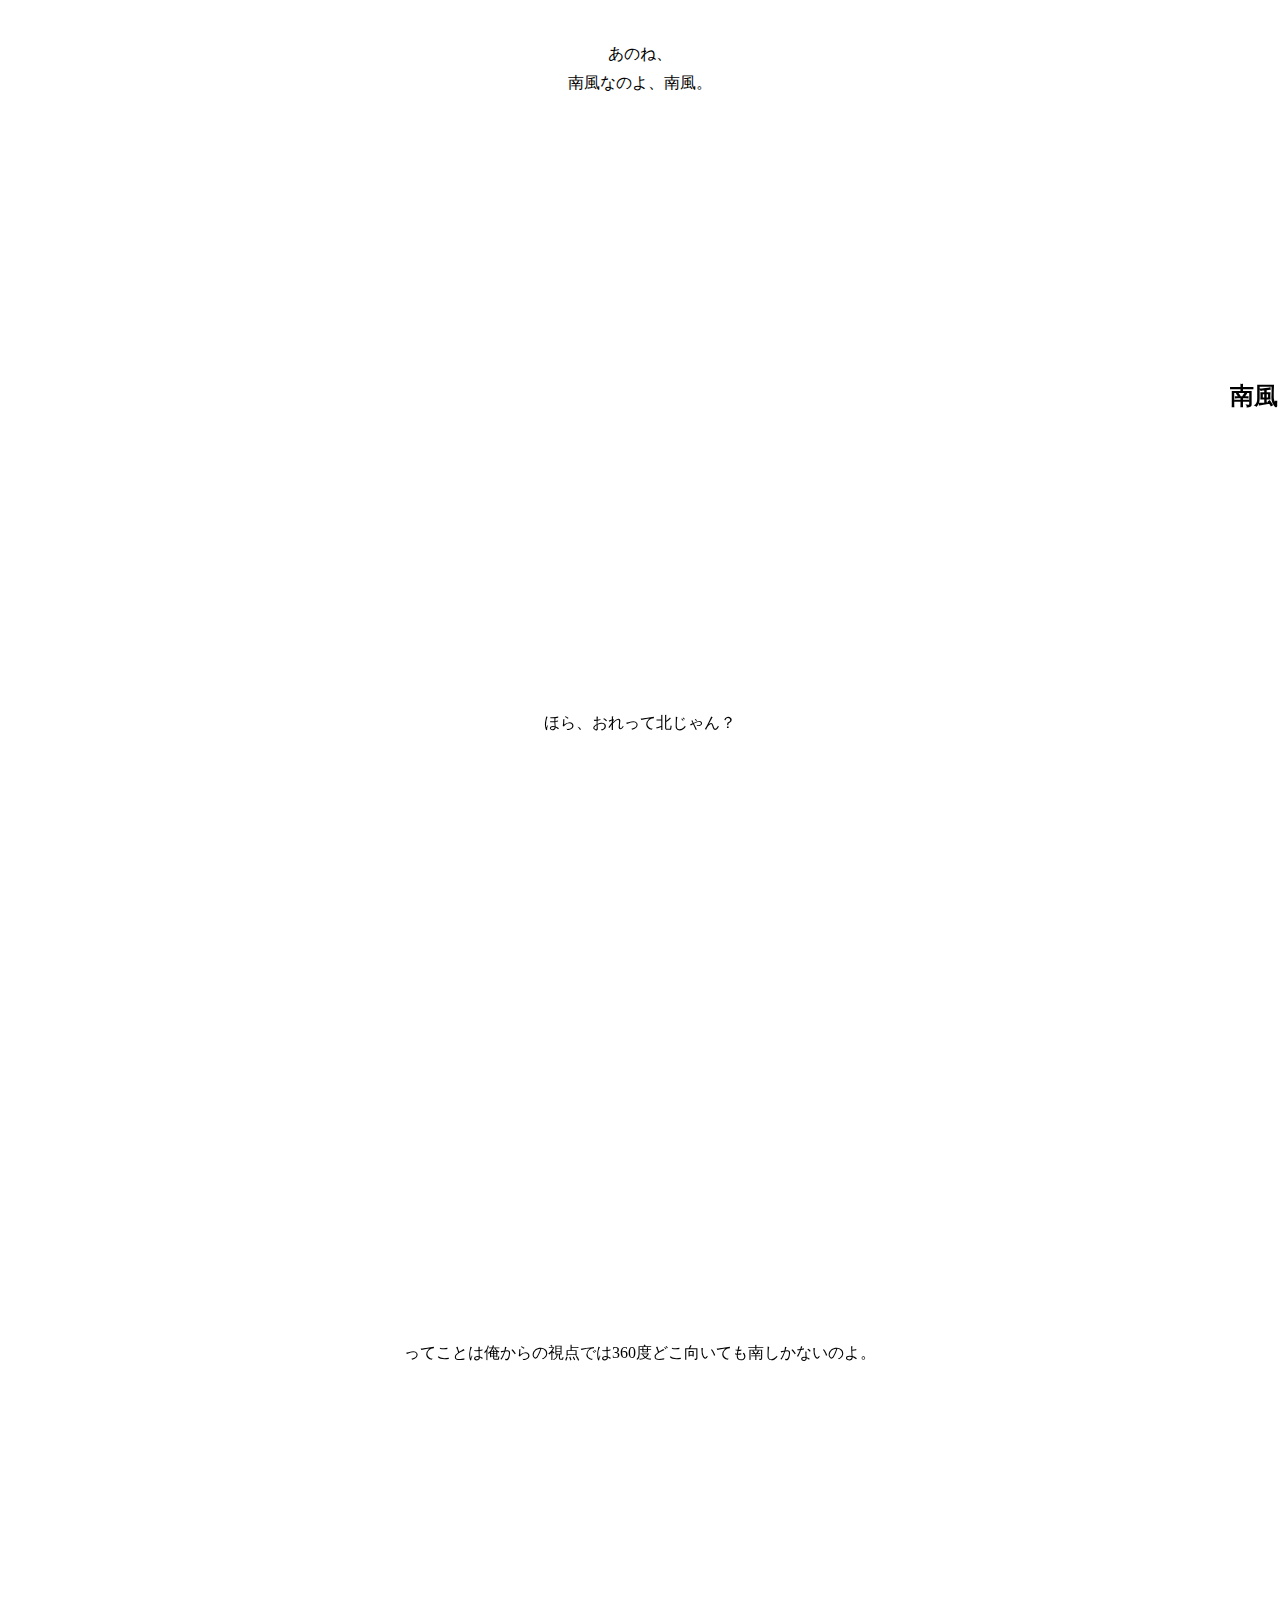
==== commit f63526e5: "Update index.html" ====
--- a/index.html
+++ b/index.html
@@ -38,7 +38,7 @@
     <section class="section">
         <div class="line">南風</div>
         <div class="comment"><p>ほら、おれって北じゃん？</p></div>
-        <div class="comment"><p>ってことは360度どこ向いても、<br>南しかないのよ。</p></div>
+        <div class="comment"><p>ってことは俺からの視点では360度どこ向いても南しかないのよ。</p></div>
         <div class="comment"><p>だから風吹いたらとりあえずその風って南風なのね、</p></div>
         <div class="comment"><p>南から吹いてきてるからね、</p></div>
         <div class="comment"><p>この風はどっから来た？<br>とかじゃなくて、南なのよ、<br>南でしかないのよ、だから南風。</p></div>
@@ -58,4 +58,4 @@
     <div class="comment"><p>俺風ね、北風</p></div>
     <div class="comment comment-height100"><p>いまのは北風。</p></div>
 </body>
-</html>+</html>
